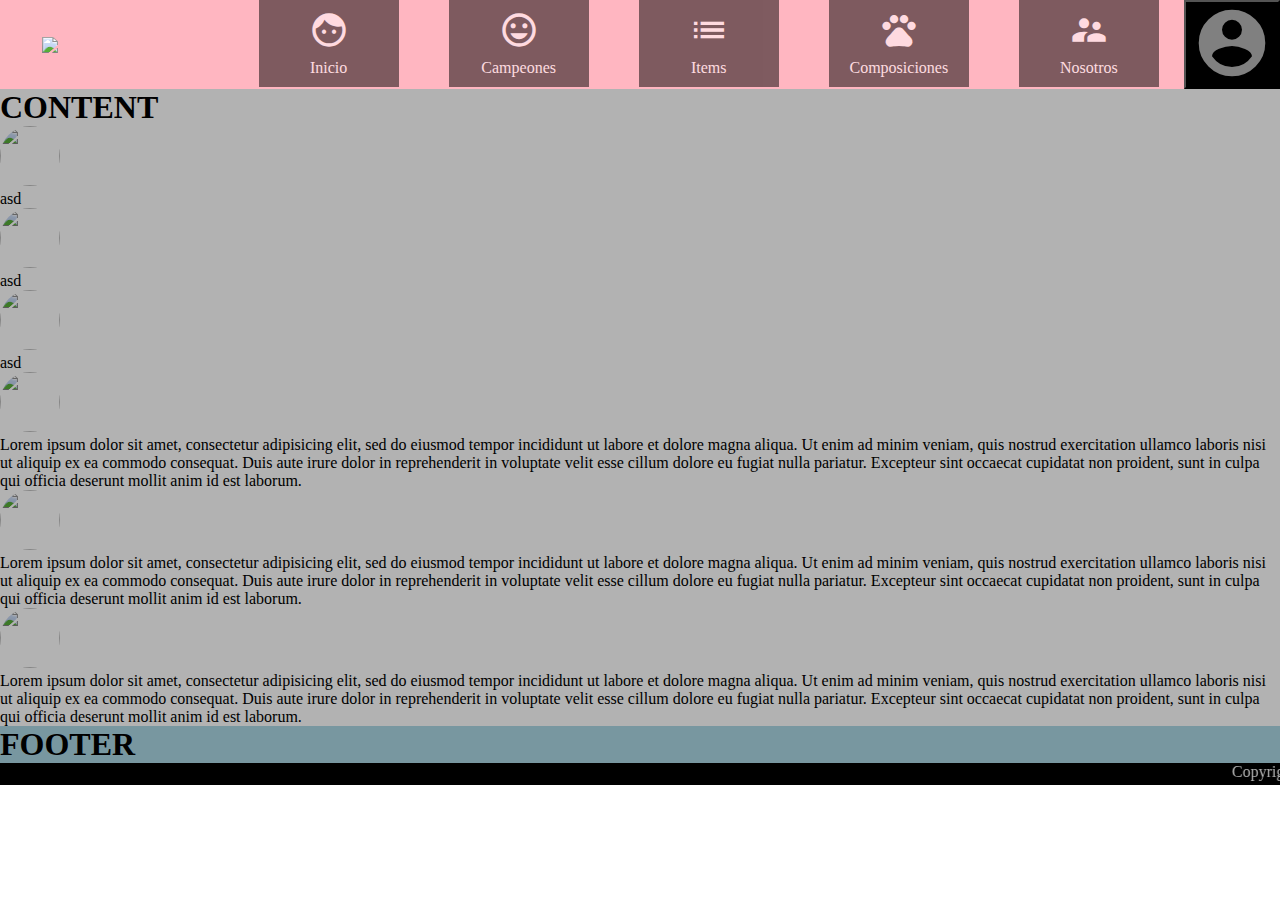
==== index.html @ fbeef22f "Primer commit" ====
<!DOCTYPE html>
<html lang="en">

<head>

  <!--  Meta  -->
  <meta charset="UTF-8" />
  <title>TFT</title>

  <link rel="stylesheet" href="styles/main.css">
  <link rel="stylesheet" href="styles/frame.css">
  <link rel="stylesheet" href="styles/menu.css">
  <link href="https://fonts.googleapis.com/icon?family=Material+Icons" rel="stylesheet">
  <link rel="stylesheet" type="text/css" href="engine1/style.css" />


</head>

<body>
  
  <div class="container">
    <div class="header column">

      <div class="row">

        <div class="title">
          <div class="column">
            <img src="https://ik.imagekit.io/jgjqr7tdm/logo-hero_RDSiNj0IW.png" class="img-responsive" />
          </div>
        </div>

        <div class="nav-menu">
          <nav class="menu">

            <a href="">
              <div class="nav-item">
                <div class="nav-item-icon" style="text-align:center;">
                  <i class="material-icons">face</i>
                </div>
                <div class="nav-item-text">
                  Inicio
                </div>
              </div>
            </a>

            <a href="">
              <div class="nav-item">
                <div class="nav-item-icon" style="text-align:center;">
                  <i class="material-icons">insert_emoticon</i>
                </div>
                <div class="nav-item-text">
                  Campeones
                </div>
              </div>
            </a>

            <a href="">
              <div class="nav-item">
                <div class="nav-item-icon" style="text-align:center;">
                  <i class="material-icons">list</i>
                </div>
                <div class="nav-item-text">
                  Items
                </div>
              </div>
            </a>

            <a href="">
              <div class="nav-item">
                <div class="nav-item-icon" style="text-align:center;">
                  <i class="material-icons">pets</i>
                </div>
                <div class="nav-item-text">
                  Composiciones
                </div>
              </div>
            </a>

            <a href="">
              <div class="nav-item">
                <div class="nav-item-icon" style="text-align:center;">
                  <i class="material-icons">supervisor_account</i>
                </div>
                <div class="nav-item-text">
                  Nosotros
                </div>
              </div>
            </a>
          </nav>
        </div>

        <div class="user">
          <button class="user-profile-btn">
            <i class="material-icons user-profile-icon">account_circle</i>
          </button>
        </div>

      </div>
    </div>

    <div class="content column">
      <h1>CONTENT</h1>
    <div>
	<div>
		<section class="bichis">
                 <img src="https://ik.imagekit.io/jgjqr7tdm/sGRJh8p7_400x400_07bIPOmUR.png"><p>asd</p>
                 <img src="https://ik.imagekit.io/jgjqr7tdm/image5d1294c555734_lCqkQjEVK.png"><p>asd</p>
                 <img src="https://ik.imagekit.io/jgjqr7tdm/Molediver_Skydance_Tier_3_WRVF0msCy.png"><p>asd</p>		
		</section>
	</div>
	<div class="alinear">
		<section class="news">
				<div>
				 <img src="Imagenes/tft2.jpg"><p>Lorem ipsum dolor sit amet, consectetur adipisicing elit, sed do eiusmod
				 tempor incididunt ut labore et dolore magna aliqua. Ut enim ad minim veniam,
				 quis nostrud exercitation ullamco laboris nisi ut aliquip ex ea commodo
				 consequat. Duis aute irure dolor in reprehenderit in voluptate velit esse
				 cillum dolore eu fugiat nulla pariatur. Excepteur sint occaecat cupidatat non
				 proident, sunt in culpa qui officia deserunt mollit anim id est laborum.</p>
				</div>
				 	<div><img src="Imagenes/tft2.jpg"><p>Lorem ipsum dolor sit amet, consectetur adipisicing elit, sed do eiusmod
				 tempor incididunt ut labore et dolore magna aliqua. Ut enim ad minim veniam,
				 quis nostrud exercitation ullamco laboris nisi ut aliquip ex ea commodo
				 consequat. Duis aute irure dolor in reprehenderit in voluptate velit esse
				 cillum dolore eu fugiat nulla pariatur. Excepteur sint occaecat cupidatat non
				 proident, sunt in culpa qui officia deserunt mollit anim id est laborum.</p>
				 	</div>	
				 		<div><img src="Imagenes/tft2.jpg"><p>Lorem ipsum dolor sit amet, consectetur adipisicing elit, sed do eiusmod
				 tempor incididunt ut labore et dolore magna aliqua. Ut enim ad minim veniam,
				 quis nostrud exercitation ullamco laboris nisi ut aliquip ex ea commodo
				 consequat. Duis aute irure dolor in reprehenderit in voluptate velit esse
				 cillum dolore eu fugiat nulla pariatur. Excepteur sint occaecat cupidatat non
				 proident, sunt in culpa qui officia deserunt mollit anim id est laborum.</p>		
						</div>	
    </div>
    <div class="footer column">
      <h1>FOOTER</h1>
      <div class="copyright">
        <marquee><span>Copyright Ayala Rodrigo & Mocchetto Giorgio (? 2019</span></marquee>
      </div>
    </div>

  </div>

</body>

</html>
---- styles/main.css ----
* {
    margin: 0;
}

.container {
    background-color: black;
}

.header {
    background-color: lightpink;
}

.content {
    /*background-image: url(https://ik.imagekit.io/jgjqr7tdm/fondo_tio_X4HXvgO9t.png);*/
    background-color: #fff;
    width: 100%;
    background-repeat: no-repeat;
    background-size: cover;
    background-color: fixed;
    opacity: 0.7;
    display: flex;
}

.footer {
    background-color: lightblue;
}

.copyright {
    color: white;
    background: black;
    text-align: center;
}

.img-responsive {
    width: 100%;
    height: auto;
}

section img {
    border-radius: 80px;
    width: 60px;
    height: 60px;
}

.bichis {}
---- styles/frame.css ----
.row{
  display:flex;
  flex-direction:row;
  width:100%;
  flex-wrap:no-wrap;
}
.column{
  display:flex;
  flex-direction:column;
 flex-basis:100%;
}
---- styles/menu.css ----
.title {
    flex-grow: 1;
    align-self: center;
    text-align: center;
}

.title img {
    width: 150px;
    display: block;
    margin-left: auto;
    margin-right: auto;
}

.user {
    align-self: center;
    text-align: center;
}

.nav-menu {
    flex-grow: 3;
}

.user-profile-btn {
    background-color: black;
}

.user-profile-icon {
    font-size: 80px !important;
    color: grey;
}

.menu {
    display: flex;
    justify-content: space-around;
    background-image: url(https://ik.imagekit.io/jgjqr7tdm/tftb_Wj3n25Nt_.jpg);
    background-size: cover;
}

.menu a {
    display: flex;
    flex-direction: row;
    background-color: black;
    opacity: 0.5;
    color: white;
    padding: 10px 20px 10px 20px;
    font-family: Rubik, Lato, lucida grande;
    text-decoration: none;
}

.nav-item {
    display: flex;
    flex-direction: column;
    justify-content: center;
    width: 100px;
}

.nav-item-icon {
    padding-bottom: 5px;
    text-align: center;
}

.nav-item-icon i {
    font-size: 40px !important;
}

.nav-item-text {
    text-align: center;
}
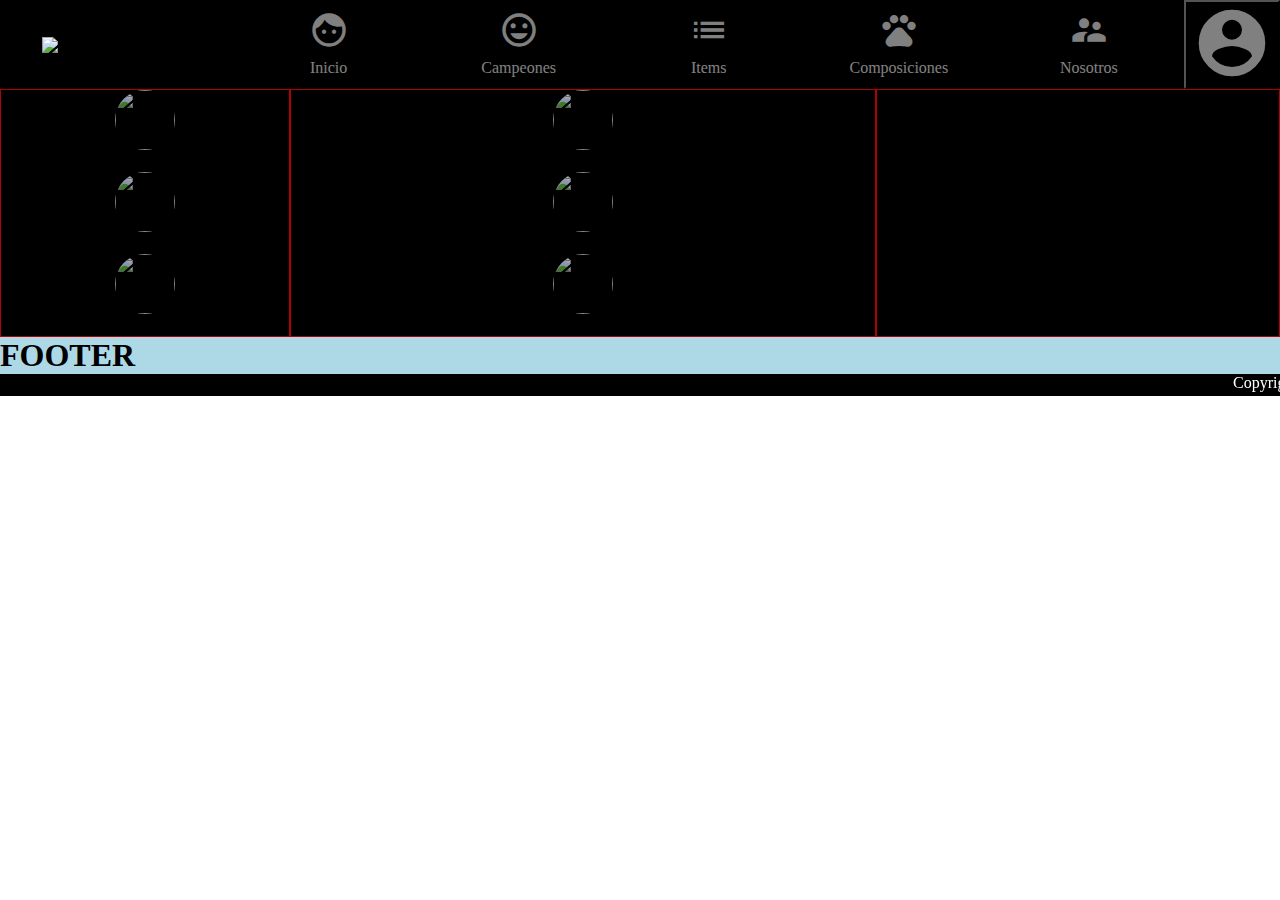
==== commit 4c28df6f: "Tercer commit" ====
--- a/index.html
+++ b/index.html
@@ -3,144 +3,140 @@
 
 <head>
 
-  <!--  Meta  -->
-  <meta charset="UTF-8" />
-  <title>TFT</title>
+    <!--  Meta  -->
+    <meta charset="UTF-8" />
+    <title>TFT</title>
 
-  <link rel="stylesheet" href="styles/main.css">
-  <link rel="stylesheet" href="styles/frame.css">
-  <link rel="stylesheet" href="styles/menu.css">
-  <link href="https://fonts.googleapis.com/icon?family=Material+Icons" rel="stylesheet">
-  <link rel="stylesheet" type="text/css" href="engine1/style.css" />
+    <link rel="stylesheet" href="styles/main.css">
+    <link rel="stylesheet" href="styles/frame.css">
+    <link rel="stylesheet" href="styles/menu.css">
+    <link href="https://fonts.googleapis.com/icon?family=Material+Icons" rel="stylesheet">
+    <link rel="stylesheet" type="text/css" href="engine1/style.css" />
 
 
 </head>
 
 <body>
-  
-  <div class="container">
-    <div class="header column">
 
-      <div class="row">
+    <div class="container">
+        <div class="header column">
 
-        <div class="title">
-          <div class="column">
-            <img src="https://ik.imagekit.io/jgjqr7tdm/logo-hero_RDSiNj0IW.png" class="img-responsive" />
-          </div>
+            <div class="row">
+
+                <div class="title">
+                    <div class="column">
+                        <img src="https://ik.imagekit.io/jgjqr7tdm/logo-hero_RDSiNj0IW.png" class="img-responsive" />
+                    </div>
+                </div>
+
+                <div class="nav-menu">
+                    <nav class="menu">
+
+                        <a href="">
+                            <div class="nav-item">
+                                <div class="nav-item-icon" style="text-align:center;">
+                                    <i class="material-icons">face</i>
+                                </div>
+                                <div class="nav-item-text">
+                                    Inicio
+                                </div>
+                            </div>
+                        </a>
+
+                        <a href="">
+                            <div class="nav-item">
+                                <div class="nav-item-icon" style="text-align:center;">
+                                    <i class="material-icons">insert_emoticon</i>
+                                </div>
+                                <div class="nav-item-text">
+                                    Campeones
+                                </div>
+                            </div>
+                        </a>
+
+                        <a href="">
+                            <div class="nav-item">
+                                <div class="nav-item-icon" style="text-align:center;">
+                                    <i class="material-icons">list</i>
+                                </div>
+                                <div class="nav-item-text">
+                                    Items
+                                </div>
+                            </div>
+                        </a>
+
+                        <a href="">
+                            <div class="nav-item">
+                                <div class="nav-item-icon" style="text-align:center;">
+                                    <i class="material-icons">pets</i>
+                                </div>
+                                <div class="nav-item-text">
+                                    Composiciones
+                                </div>
+                            </div>
+                        </a>
+
+                        <a href="">
+                            <div class="nav-item">
+                                <div class="nav-item-icon" style="text-align:center;">
+                                    <i class="material-icons">supervisor_account</i>
+                                </div>
+                                <div class="nav-item-text">
+                                    Nosotros
+                                </div>
+                            </div>
+                        </a>
+                    </nav>
+                </div>
+
+                <div class="user">
+                    <button class="user-profile-btn">
+            <i class="material-icons user-profile-icon">account_circle</i>
+          </button>
+                </div>
+
+            </div>
         </div>
 
-        <div class="nav-menu">
-          <nav class="menu">
+        <div class="content">
+            <div class="row">
+                <div class="bichis bordear">
+                    <section>
+                        <img src="https://ik.imagekit.io/jgjqr7tdm/sGRJh8p7_400x400_07bIPOmUR.png">
+                        <p>asd</p>
+                        <img src="https://ik.imagekit.io/jgjqr7tdm/image5d1294c555734_lCqkQjEVK.png">
+                        <p>asd</p>
+                        <img src="https://ik.imagekit.io/jgjqr7tdm/Molediver_Skydance_Tier_3_WRVF0msCy.png">
+                        <p>asd</p>
+                    </section>
+                </div>
+                <div class="noticias bordear">
+                    <section class="news">
+                        <div>
+                            <img src="Imagenes/tft2.jpg">
+                            <p>Lorem ipsum dolor sit amet, consectetur adipisicing elit</p>
+                        </div>
+                        <div><img src="Imagenes/tft2.jpg">
+                            <p>Lorem ipsum dolor sit amet, consectetur adipisicing elit</p>
+                        </div>
+                        <div><img src="Imagenes/tft2.jpg">
+                            <p>Lorem ipsum dolor sit amet, consectetur adipisicing elit</p>
+                        </div>
+                </div>
+                <div class="videos bordear">
+                    <h3>Videos proximamente</h3>
+                </div>
+            </div>
+        </div>
+        <div class="footer column">
 
-            <a href="">
-              <div class="nav-item">
-                <div class="nav-item-icon" style="text-align:center;">
-                  <i class="material-icons">face</i>
-                </div>
-                <div class="nav-item-text">
-                  Inicio
-                </div>
-              </div>
-            </a>
-
-            <a href="">
-              <div class="nav-item">
-                <div class="nav-item-icon" style="text-align:center;">
-                  <i class="material-icons">insert_emoticon</i>
-                </div>
-                <div class="nav-item-text">
-                  Campeones
-                </div>
-              </div>
-            </a>
-
-            <a href="">
-              <div class="nav-item">
-                <div class="nav-item-icon" style="text-align:center;">
-                  <i class="material-icons">list</i>
-                </div>
-                <div class="nav-item-text">
-                  Items
-                </div>
-              </div>
-            </a>
-
-            <a href="">
-              <div class="nav-item">
-                <div class="nav-item-icon" style="text-align:center;">
-                  <i class="material-icons">pets</i>
-                </div>
-                <div class="nav-item-text">
-                  Composiciones
-                </div>
-              </div>
-            </a>
-
-            <a href="">
-              <div class="nav-item">
-                <div class="nav-item-icon" style="text-align:center;">
-                  <i class="material-icons">supervisor_account</i>
-                </div>
-                <div class="nav-item-text">
-                  Nosotros
-                </div>
-              </div>
-            </a>
-          </nav>
+            <h1>FOOTER</h1>
+            <div class="copyright">
+                <marquee><span>Copyright Ayala Rodrigo & Mocchetto Giorgio (? 2019</span></marquee>
+            </div>
         </div>
 
-        <div class="user">
-          <button class="user-profile-btn">
-            <i class="material-icons user-profile-icon">account_circle</i>
-          </button>
-        </div>
-
-      </div>
     </div>
-
-    <div class="content column">
-      <h1>CONTENT</h1>
-    <div>
-	<div>
-		<section class="bichis">
-                 <img src="https://ik.imagekit.io/jgjqr7tdm/sGRJh8p7_400x400_07bIPOmUR.png"><p>asd</p>
-                 <img src="https://ik.imagekit.io/jgjqr7tdm/image5d1294c555734_lCqkQjEVK.png"><p>asd</p>
-                 <img src="https://ik.imagekit.io/jgjqr7tdm/Molediver_Skydance_Tier_3_WRVF0msCy.png"><p>asd</p>		
-		</section>
-	</div>
-	<div class="alinear">
-		<section class="news">
-				<div>
-				 <img src="Imagenes/tft2.jpg"><p>Lorem ipsum dolor sit amet, consectetur adipisicing elit, sed do eiusmod
-				 tempor incididunt ut labore et dolore magna aliqua. Ut enim ad minim veniam,
-				 quis nostrud exercitation ullamco laboris nisi ut aliquip ex ea commodo
-				 consequat. Duis aute irure dolor in reprehenderit in voluptate velit esse
-				 cillum dolore eu fugiat nulla pariatur. Excepteur sint occaecat cupidatat non
-				 proident, sunt in culpa qui officia deserunt mollit anim id est laborum.</p>
-				</div>
-				 	<div><img src="Imagenes/tft2.jpg"><p>Lorem ipsum dolor sit amet, consectetur adipisicing elit, sed do eiusmod
-				 tempor incididunt ut labore et dolore magna aliqua. Ut enim ad minim veniam,
-				 quis nostrud exercitation ullamco laboris nisi ut aliquip ex ea commodo
-				 consequat. Duis aute irure dolor in reprehenderit in voluptate velit esse
-				 cillum dolore eu fugiat nulla pariatur. Excepteur sint occaecat cupidatat non
-				 proident, sunt in culpa qui officia deserunt mollit anim id est laborum.</p>
-				 	</div>	
-				 		<div><img src="Imagenes/tft2.jpg"><p>Lorem ipsum dolor sit amet, consectetur adipisicing elit, sed do eiusmod
-				 tempor incididunt ut labore et dolore magna aliqua. Ut enim ad minim veniam,
-				 quis nostrud exercitation ullamco laboris nisi ut aliquip ex ea commodo
-				 consequat. Duis aute irure dolor in reprehenderit in voluptate velit esse
-				 cillum dolore eu fugiat nulla pariatur. Excepteur sint occaecat cupidatat non
-				 proident, sunt in culpa qui officia deserunt mollit anim id est laborum.</p>		
-						</div>	
-    </div>
-    <div class="footer column">
-      <h1>FOOTER</h1>
-      <div class="copyright">
-        <marquee><span>Copyright Ayala Rodrigo & Mocchetto Giorgio (? 2019</span></marquee>
-      </div>
-    </div>
-
-  </div>
 
 </body>
 
--- a/styles/main.css
+++ b/styles/main.css
@@ -1,5 +1,6 @@
 * {
     margin: 0;
+    border-box: box-sizing;
 }
 
 .container {
@@ -7,18 +8,16 @@
 }
 
 .header {
-    background-color: lightpink;
+    #background-color: red;
 }
 
 .content {
-    /*background-image: url(https://ik.imagekit.io/jgjqr7tdm/fondo_tio_X4HXvgO9t.png);*/
-    background-color: #fff;
+    background-image: url(https://ik.imagekit.io/jgjqr7tdm/fondo_tio_X4HXvgO9t.png);
     width: 100%;
     background-repeat: no-repeat;
     background-size: cover;
     background-color: fixed;
     opacity: 0.7;
-    display: flex;
 }
 
 .footer {
@@ -42,4 +41,21 @@
     height: 60px;
 }
 
-.bichis {}+.bichis {
+    text-align: center;
+    flex-grow: 4;
+}
+
+.noticias {
+    text-align: center;
+    flex-grow: 4;
+    flex-direction: column;
+}
+
+.videos {
+    flex-grow: 4;
+}
+
+.bordear {
+    border: 1px solid red;
+}--- a/styles/frame.css
+++ b/styles/frame.css
@@ -1,11 +1,12 @@
-.row{
-  display:flex;
-  flex-direction:row;
-  width:100%;
-  flex-wrap:no-wrap;
+.row {
+    display: flex;
+    flex-direction: row;
+    width: 100%;
+    flex-wrap: nowrap;
 }
-.column{
-  display:flex;
-  flex-direction:column;
- flex-basis:100%;
-}
+
+.column {
+    display: flex;
+    flex-direction: column;
+    flex-basis: 100%;
+}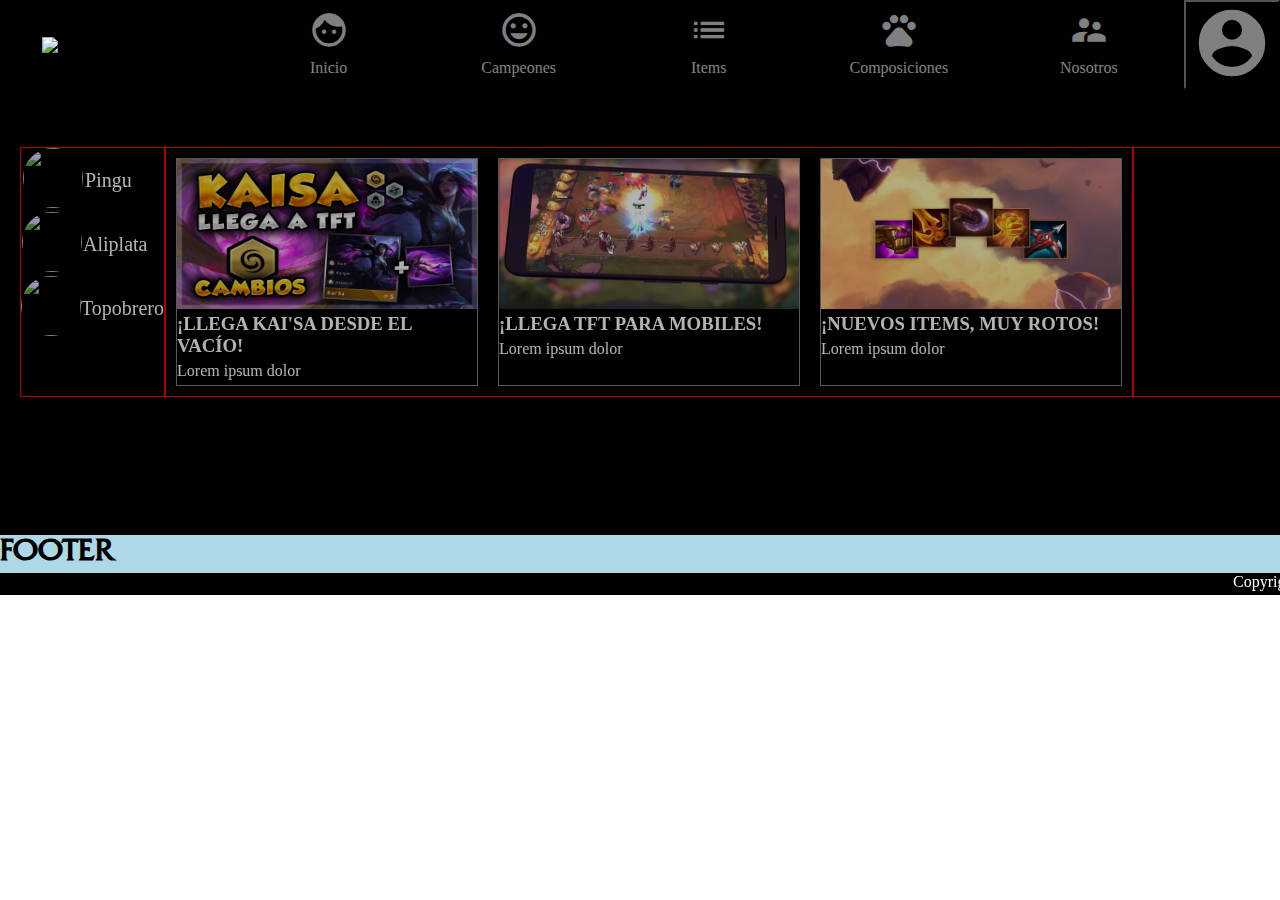
==== commit 6ad7597d: "Actualizacion" ====
--- a/index.html
+++ b/index.html
@@ -32,7 +32,7 @@
                 <div class="nav-menu">
                     <nav class="menu">
 
-                        <a href="">
+                        <a href="index.html">
                             <div class="nav-item">
                                 <div class="nav-item-icon" style="text-align:center;">
                                     <i class="material-icons">face</i>
@@ -43,7 +43,7 @@
                             </div>
                         </a>
 
-                        <a href="">
+                        <a href="campeones.html">
                             <div class="nav-item">
                                 <div class="nav-item-icon" style="text-align:center;">
                                     <i class="material-icons">insert_emoticon</i>
@@ -54,7 +54,7 @@
                             </div>
                         </a>
 
-                        <a href="">
+                        <a href="items.html">
                             <div class="nav-item">
                                 <div class="nav-item-icon" style="text-align:center;">
                                     <i class="material-icons">list</i>
@@ -65,7 +65,7 @@
                             </div>
                         </a>
 
-                        <a href="">
+                        <a href="composiciones.html">
                             <div class="nav-item">
                                 <div class="nav-item-icon" style="text-align:center;">
                                     <i class="material-icons">pets</i>
@@ -76,7 +76,7 @@
                             </div>
                         </a>
 
-                        <a href="">
+                        <a href="nosotros.html">
                             <div class="nav-item">
                                 <div class="nav-item-icon" style="text-align:center;">
                                     <i class="material-icons">supervisor_account</i>
@@ -91,48 +91,93 @@
 
                 <div class="user">
                     <button class="user-profile-btn">
-            <i class="material-icons user-profile-icon">account_circle</i>
-          </button>
+                        <i class="material-icons user-profile-icon">account_circle</i>
+                    </button>
                 </div>
 
             </div>
         </div>
 
         <div class="content">
-            <div class="row">
+            <h1 style="text-align: center;">BIENVENIDO A LA GUÍA DE TEAM FIGHT TACTICS INVOCADOR</h1>
+
+            <div class="row seccion">
+
+                <!-- BICHIS -->
                 <div class="bichis bordear">
-                    <section>
-                        <img src="https://ik.imagekit.io/jgjqr7tdm/sGRJh8p7_400x400_07bIPOmUR.png">
-                        <p>asd</p>
-                        <img src="https://ik.imagekit.io/jgjqr7tdm/image5d1294c555734_lCqkQjEVK.png">
-                        <p>asd</p>
-                        <img src="https://ik.imagekit.io/jgjqr7tdm/Molediver_Skydance_Tier_3_WRVF0msCy.png">
-                        <p>asd</p>
-                    </section>
+
+                    <div class="bichi-card">
+                        <div class="bichi-card-img">
+                            <img src="https://ik.imagekit.io/jgjqr7tdm/sGRJh8p7_400x400_07bIPOmUR.png">
+                        </div>
+                        <div class="bichi-card-title">
+                            <p>Pingu</p>
+                        </div>
+                    </div>
+
+                    <div class="bichi-card">
+                        <div class="bichi-card-img">
+                            <img src="https://ik.imagekit.io/jgjqr7tdm/image5d1294c555734_lCqkQjEVK.png">
+                        </div>
+                        <div class="bichi-card-title">
+                            <p>Aliplata</p>
+                        </div>
+                    </div>
+
+                    <div class="bichi-card">
+                        <div class="bichi-card-img">
+                            <img src="https://ik.imagekit.io/jgjqr7tdm/Molediver_Skydance_Tier_3_WRVF0msCy.png">
+                        </div>
+                        <div class="bichi-card-title">
+                            <p>Topobrero</p>
+                        </div>
+                    </div>
+
                 </div>
+
+                <!-- NOTICIAS -->
                 <div class="noticias bordear">
-                    <section class="news">
-                        <div>
-                            <img src="Imagenes/tft2.jpg">
-                            <p>Lorem ipsum dolor sit amet, consectetur adipisicing elit</p>
-                        </div>
-                        <div><img src="Imagenes/tft2.jpg">
-                            <p>Lorem ipsum dolor sit amet, consectetur adipisicing elit</p>
-                        </div>
-                        <div><img src="Imagenes/tft2.jpg">
-                            <p>Lorem ipsum dolor sit amet, consectetur adipisicing elit</p>
-                        </div>
+                    <div class="noticia-card">
+                        <img src="imagenes/noticia2.jpg">
+                        <h3 class="noticia-titulo">¡LLEGA KAI'SA DESDE EL VACÍO!</h3>
+                        <p class="noticia-descripcion">Lorem ipsum dolor </p>
+                    </div>
+                    <div class="noticia-card">
+                        <img src="imagenes/noticia1.jpg">
+                        <h3 class="noticia-titulo">¡LLEGA TFT PARA MOBILES!</h3>
+                        <p class="noticia-descripcion">Lorem ipsum dolor </p>
+                    </div>
+                    <div class="noticia-card">
+                        <img src="imagenes/noticia3.jpg">
+                        <h3 class="noticia-titulo">¡NUEVOS ITEMS, MUY ROTOS!</h3>
+                        <p class="noticia-descripcion">Lorem ipsum dolor </p>
+                    </div>
                 </div>
+
+                <!-- VIDEOS -->
                 <div class="videos bordear">
-                    <h3>Videos proximamente</h3>
+
+                    <iframe width="200" height="100" src="https://www.youtube.com/embed/b1__VLn82EE" frameborder="0" allow="accelerometer; autoplay; encrypted-media; gyroscope; picture-in-picture" allowfullscreen>
+                        </iframe>
+
                 </div>
+
+            </div>
+
+            <div class="row seccion">
+                <h1>Bienvenidos a la Guía de Team Fight Tactics</h1>
+            </div>
+
+            <div class="row seccion">
+
             </div>
         </div>
+
         <div class="footer column">
 
             <h1>FOOTER</h1>
             <div class="copyright">
-                <marquee><span>Copyright Ayala Rodrigo & Mocchetto Giorgio (? 2019</span></marquee>
+                <marquee><span>Copyright Ayala Rodrigo(? 2019</span></marquee>
             </div>
         </div>
 
--- a/styles/main.css
+++ b/styles/main.css
@@ -1,6 +1,11 @@
 * {
     margin: 0;
-    border-box: box-sizing;
+    box-sizing: border-box;
+}
+
+@font-face {
+    src: url(fuentes/fuentelol.otf);
+    font-family: Friz Quadrata Std;
 }
 
 .container {
@@ -12,12 +17,17 @@
 }
 
 .content {
-    background-image: url(https://ik.imagekit.io/jgjqr7tdm/fondo_tio_X4HXvgO9t.png);
+    background-image: url(https://ik.imagekit.io/jgjqr7tdm/fondo_bxtJtQ7oO.jpg);
     width: 100%;
     background-repeat: no-repeat;
     background-size: cover;
-    background-color: fixed;
     opacity: 0.7;
+    display: flex;
+    flex-direction: column;
+}
+
+.seccion {
+    padding: 20px;
 }
 
 .footer {
@@ -35,27 +45,80 @@
     height: auto;
 }
 
-section img {
+.bichis {
+    text-align: center;
+    flex-grow: 2;
+}
+
+.videos {
+    flex-grow: 3;
+}
+
+.bordear {
+    border: 1px solid red;
+}
+
+.noticias {
+    flex-direction: row;
+    display: flex;
+    justify-content: space-between;
+    flex-wrap: nowrap;
+}
+
+.noticia-titulo {
+    color: white;
+    max-width: 300px;
+}
+
+.noticia-descripcion {
+    color: white;
+    max-width: 300px;
+    margin: 5px auto;
+}
+
+.noticia-card {
+    border: 1px solid grey;
+    margin: 10px;
+}
+
+
+/* BICHIS */
+
+.bichi-card {
+    display: flex;
+    flex-direction: row;
+    align-items: center;
+}
+
+.bichi-card-img {
+    flex-grow: 0.5;
+}
+
+.bichi-card-title {
+    flex-grow: 4;
+    color: white;
+    font-size: 20px;
+    text-align: left;
+}
+
+.bichi-card-img img {
     border-radius: 80px;
     width: 60px;
     height: 60px;
 }
 
-.bichis {
-    text-align: center;
-    flex-grow: 4;
+
+/*NOTICIAS*/
+
+div img {
+    width: 300px;
+    height: 150px;
 }
 
-.noticias {
-    text-align: center;
-    flex-grow: 4;
-    flex-direction: column;
+h1 {
+    font-family: Friz Quadrata Std;
 }
 
-.videos {
-    flex-grow: 4;
-}
-
-.bordear {
-    border: 1px solid red;
+a {
+    font-family: Friz Quadrata Std;
 }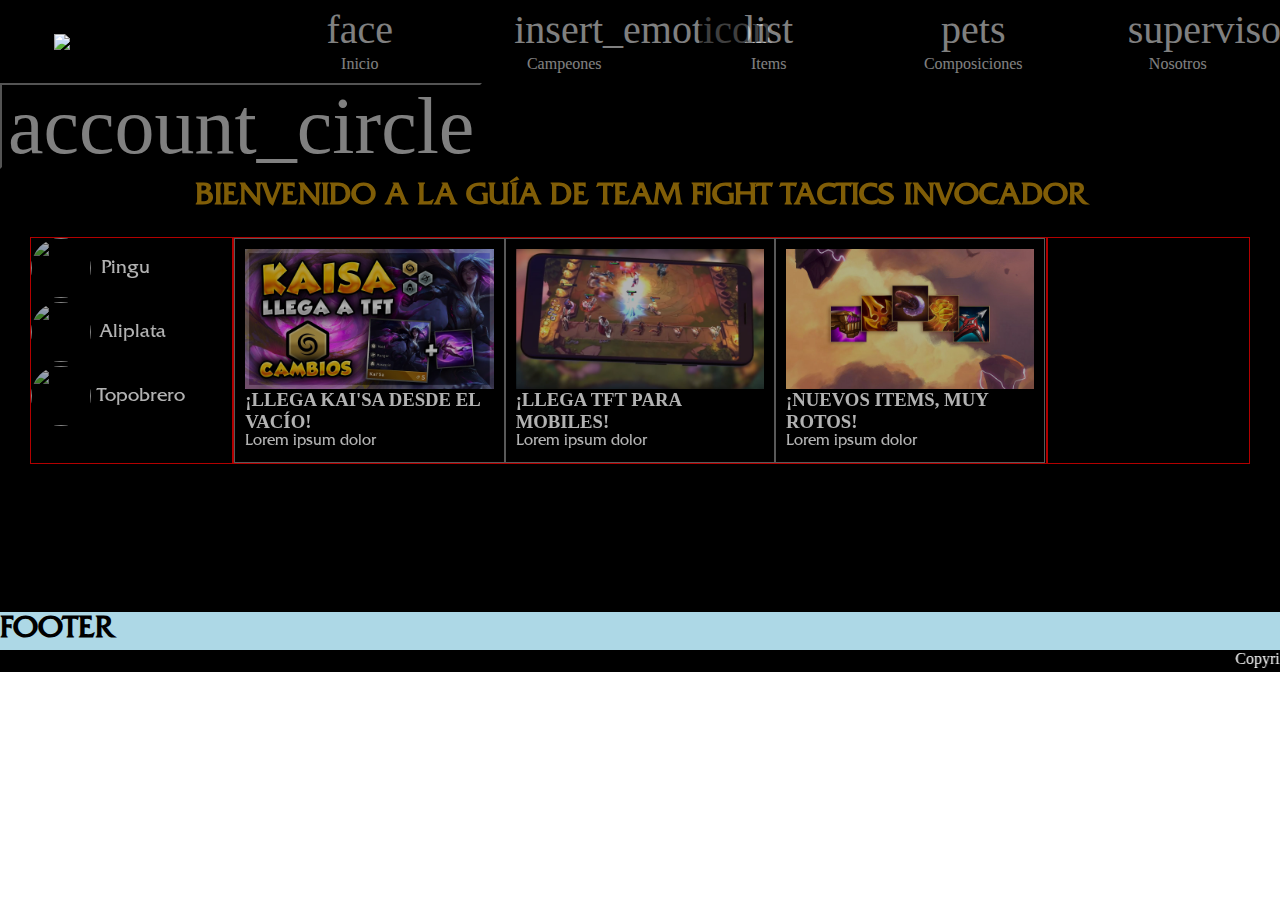
==== commit c949366b: "Add Framework and icon font" ====
--- a/index.html
+++ b/index.html
@@ -4,185 +4,231 @@
 <head>
 
     <!--  Meta  -->
-    <meta charset="UTF-8" />
+    <meta charset="UTF-8"/>
     <title>TFT</title>
 
+
+    <!--  FLEX FRAMEWORK  -->
+    <link rel="stylesheet" href="styles/flex-framework.css">
+
+    <!--  MAIN  -->
     <link rel="stylesheet" href="styles/main.css">
-    <link rel="stylesheet" href="styles/frame.css">
+
+    <!--  MENU  -->
     <link rel="stylesheet" href="styles/menu.css">
-    <link href="https://fonts.googleapis.com/icon?family=Material+Icons" rel="stylesheet">
-    <link rel="stylesheet" type="text/css" href="engine1/style.css" />
+
+    <!--  COMPONENTS  -->
+    <link rel="stylesheet" href="styles/components/bichis.css">
+    <link rel="stylesheet" href="styles/components/noticias.css">
+
+
+
+    <!--  MD ICONS  -->
+    <link rel="stylesheet" href="styles/md-icons.css">
+    <link rel="stylesheet" type="text/css" href="engine1/style.css"/>
 
 
 </head>
 
 <body>
 
-    <div class="container">
-        <div class="header column">
-
-            <div class="row">
-
-                <div class="title">
-                    <div class="column">
-                        <img src="https://ik.imagekit.io/jgjqr7tdm/logo-hero_RDSiNj0IW.png" class="img-responsive" />
-                    </div>
-                </div>
-
-                <div class="nav-menu">
-                    <nav class="menu">
-
-                        <a href="index.html">
-                            <div class="nav-item">
-                                <div class="nav-item-icon" style="text-align:center;">
-                                    <i class="material-icons">face</i>
-                                </div>
-                                <div class="nav-item-text">
-                                    Inicio
-                                </div>
-                            </div>
-                        </a>
-
-                        <a href="campeones.html">
-                            <div class="nav-item">
-                                <div class="nav-item-icon" style="text-align:center;">
-                                    <i class="material-icons">insert_emoticon</i>
-                                </div>
-                                <div class="nav-item-text">
-                                    Campeones
-                                </div>
-                            </div>
-                        </a>
-
-                        <a href="items.html">
-                            <div class="nav-item">
-                                <div class="nav-item-icon" style="text-align:center;">
-                                    <i class="material-icons">list</i>
-                                </div>
-                                <div class="nav-item-text">
-                                    Items
-                                </div>
-                            </div>
-                        </a>
-
-                        <a href="composiciones.html">
-                            <div class="nav-item">
-                                <div class="nav-item-icon" style="text-align:center;">
-                                    <i class="material-icons">pets</i>
-                                </div>
-                                <div class="nav-item-text">
-                                    Composiciones
-                                </div>
-                            </div>
-                        </a>
-
-                        <a href="nosotros.html">
-                            <div class="nav-item">
-                                <div class="nav-item-icon" style="text-align:center;">
-                                    <i class="material-icons">supervisor_account</i>
-                                </div>
-                                <div class="nav-item-text">
-                                    Nosotros
-                                </div>
-                            </div>
-                        </a>
-                    </nav>
-                </div>
-
-                <div class="user">
-                    <button class="user-profile-btn">
-                        <i class="material-icons user-profile-icon">account_circle</i>
-                    </button>
-                </div>
-
-            </div>
-        </div>
-
-        <div class="content">
-            <h1 style="text-align: center;">BIENVENIDO A LA GUÍA DE TEAM FIGHT TACTICS INVOCADOR</h1>
-
-            <div class="row seccion">
-
-                <!-- BICHIS -->
-                <div class="bichis bordear">
-
-                    <div class="bichi-card">
-                        <div class="bichi-card-img">
-                            <img src="https://ik.imagekit.io/jgjqr7tdm/sGRJh8p7_400x400_07bIPOmUR.png">
-                        </div>
-                        <div class="bichi-card-title">
-                            <p>Pingu</p>
-                        </div>
-                    </div>
-
-                    <div class="bichi-card">
-                        <div class="bichi-card-img">
-                            <img src="https://ik.imagekit.io/jgjqr7tdm/image5d1294c555734_lCqkQjEVK.png">
-                        </div>
-                        <div class="bichi-card-title">
-                            <p>Aliplata</p>
-                        </div>
-                    </div>
-
-                    <div class="bichi-card">
-                        <div class="bichi-card-img">
-                            <img src="https://ik.imagekit.io/jgjqr7tdm/Molediver_Skydance_Tier_3_WRVF0msCy.png">
-                        </div>
-                        <div class="bichi-card-title">
-                            <p>Topobrero</p>
-                        </div>
-                    </div>
-
-                </div>
-
-                <!-- NOTICIAS -->
-                <div class="noticias bordear">
-                    <div class="noticia-card">
-                        <img src="imagenes/noticia2.jpg">
-                        <h3 class="noticia-titulo">¡LLEGA KAI'SA DESDE EL VACÍO!</h3>
-                        <p class="noticia-descripcion">Lorem ipsum dolor </p>
-                    </div>
-                    <div class="noticia-card">
-                        <img src="imagenes/noticia1.jpg">
-                        <h3 class="noticia-titulo">¡LLEGA TFT PARA MOBILES!</h3>
-                        <p class="noticia-descripcion">Lorem ipsum dolor </p>
-                    </div>
-                    <div class="noticia-card">
-                        <img src="imagenes/noticia3.jpg">
-                        <h3 class="noticia-titulo">¡NUEVOS ITEMS, MUY ROTOS!</h3>
-                        <p class="noticia-descripcion">Lorem ipsum dolor </p>
-                    </div>
-                </div>
-
-                <!-- VIDEOS -->
-                <div class="videos bordear">
-
-                    <iframe width="200" height="100" src="https://www.youtube.com/embed/b1__VLn82EE" frameborder="0" allow="accelerometer; autoplay; encrypted-media; gyroscope; picture-in-picture" allowfullscreen>
-                        </iframe>
-
-                </div>
-
-            </div>
-
-            <div class="row seccion">
-                <h1>Bienvenidos a la Guía de Team Fight Tactics</h1>
-            </div>
-
-            <div class="row seccion">
-
-            </div>
-        </div>
-
-        <div class="footer column">
-
-            <h1>FOOTER</h1>
-            <div class="copyright">
-                <marquee><span>Copyright Ayala Rodrigo(? 2019</span></marquee>
-            </div>
-        </div>
-
+<div class="container">
+    <div class="header column">
+
+        <div class="row">
+
+            <div class="title">
+                <div class="column">
+                    <img src="https://ik.imagekit.io/jgjqr7tdm/logo-hero_RDSiNj0IW.png" class="img-responsive"/>
+                </div>
+            </div>
+
+            <div class="nav-menu">
+                <nav class="menu">
+
+                    <a href="index.html">
+                        <div class="nav-item">
+                            <div class="nav-item-icon" style="text-align:center;">
+                                <i class="material-icons">face</i>
+                            </div>
+                            <div class="nav-item-text">
+                                Inicio
+                            </div>
+                        </div>
+                    </a>
+
+                    <a href="campeones.html">
+                        <div class="nav-item">
+                            <div class="nav-item-icon" style="text-align:center;">
+                                <i class="material-icons">insert_emoticon</i>
+                            </div>
+                            <div class="nav-item-text">
+                                Campeones
+                            </div>
+                        </div>
+                    </a>
+
+                    <a href="items.html">
+                        <div class="nav-item">
+                            <div class="nav-item-icon" style="text-align:center;">
+                                <i class="material-icons">list</i>
+                            </div>
+                            <div class="nav-item-text">
+                                Items
+                            </div>
+                        </div>
+                    </a>
+
+                    <a href="composiciones.html">
+                        <div class="nav-item">
+                            <div class="nav-item-icon" style="text-align:center;">
+                                <i class="material-icons">pets</i>
+                            </div>
+                            <div class="nav-item-text">
+                                Composiciones
+                            </div>
+                        </div>
+                    </a>
+
+                    <a href="nosotros.html">
+                        <div class="nav-item">
+                            <div class="nav-item-icon" style="text-align:center;">
+                                <i class="material-icons">supervisor_account</i>
+                            </div>
+                            <div class="nav-item-text">
+                                Nosotros
+                            </div>
+                        </div>
+                    </a>
+                </nav>
+            </div>
+
+            <div class="user">
+                <button class="user-profile-btn">
+                    <i class="material-icons user-profile-icon">account_circle</i>
+                </button>
+            </div>
+
+        </div>
     </div>
 
+    <div class="content">
+        <h1 class="main-title">BIENVENIDO A LA GUÍA DE TEAM FIGHT TACTICS INVOCADOR</h1>
+
+        <div class="row seccion">
+
+            <!-- BICHIS -->
+            <div class="column col-md-2 col-xs-12  bordear">
+
+                <div class="bichi-card">
+                    <div class="bichi-card-img">
+                        <img src="https://ik.imagekit.io/jgjqr7tdm/sGRJh8p7_400x400_07bIPOmUR.png">
+                    </div>
+                    <div class="bichi-card-title">
+                        <p>Pingu</p>
+                    </div>
+                </div>
+
+                <div class="bichi-card">
+                    <div class="bichi-card-img">
+                        <img src="https://ik.imagekit.io/jgjqr7tdm/image5d1294c555734_lCqkQjEVK.png">
+                    </div>
+                    <div class="bichi-card-title">
+                        <p>Aliplata</p>
+                    </div>
+                </div>
+
+                <div class="bichi-card">
+                    <div class="bichi-card-img">
+                        <img src="https://ik.imagekit.io/jgjqr7tdm/Molediver_Skydance_Tier_3_WRVF0msCy.png">
+                    </div>
+                    <div class="bichi-card-title">
+                        <p>Topobrero</p>
+                    </div>
+                </div>
+
+            </div>
+
+            <!-- NOTICIAS -->
+            <div class="column col-md-8 col-xs-12  bordear">
+
+                <div class="row">
+
+                    <div class="column col-12 col-md-4 noticia-card">
+                        <div class="column">
+                            <img src="imagenes/noticia2.jpg" class="img-responsive">
+                        </div>
+                        <div class="column">
+                            <h3 class="noticia-titulo">¡LLEGA KAI'SA DESDE EL VACÍO!</h3>
+                        </div>
+
+                        <div class="column">
+                            <p class="noticia-descripcion">Lorem ipsum dolor </p>
+                        </div>
+                    </div>
+
+                    <div class="column col-12 col-md-4 noticia-card">
+                        <div class="column">
+                            <img src="imagenes/noticia1.jpg" class="img-responsive">
+                        </div>
+                        <div class="column">
+                            <h3 class="noticia-titulo">¡LLEGA TFT PARA MOBILES!</h3>
+                        </div>
+
+                        <div class="column">
+                            <p class="noticia-descripcion">Lorem ipsum dolor </p>
+                        </div>
+                    </div>
+
+                    <div class="column col-12 col-md-4 noticia-card">
+                        <div class="column">
+                            <img src="imagenes/noticia3.jpg" class="img-responsive">
+                        </div>
+                        <div class="column">
+                            <h3 class="noticia-titulo">¡NUEVOS ITEMS, MUY ROTOS!</h3>
+                        </div>
+
+                        <div class="column">
+                            <p class="noticia-descripcion">Lorem ipsum dolor </p>
+                        </div>
+                    </div>
+
+
+                </div>
+
+            </div>
+
+            <!-- VIDEOS -->
+            <div class="column col-md-2 col-xs-12  bordear">
+                <div class="column pa-1">
+                    <iframe width="200" height="100" src="https://www.youtube.com/embed/b1__VLn82EE" frameborder="0"
+                            allow="accelerometer; autoplay; encrypted-media; gyroscope; picture-in-picture"
+                            allowfullscreen>
+                    </iframe>
+                </div>
+            </div>
+
+        </div>
+
+        <div class="row seccion">
+            <h1>Bienvenidos a la Guía de Team Fight Tactics</h1>
+        </div>
+
+        <div class="row seccion">
+
+        </div>
+    </div>
+
+    <div class="footer column">
+
+        <h1>FOOTER</h1>
+        <div class="copyright">
+            <marquee><span>Copyright Ayala Rodrigo(? 2019</span></marquee>
+        </div>
+    </div>
+
+</div>
+
 </body>
 
 </html>--- a/styles/flex-framework.css
+++ b/styles/flex-framework.css
@@ -0,0 +1,617 @@
+/*IMAGE*/
+.img-responsive {
+    width: 100%;
+    height: auto;
+}
+
+/*PADDING*/
+.pa-1{
+    padding: 6px;
+}
+
+.pa-2{
+    padding: 12px;
+}
+
+.pa-3{
+    padding: 18px;
+}
+
+/*MARGIN*/
+.ma-1{
+    margin: 6px;
+}
+
+.ma-2{
+    margin: 12px;
+}
+
+.ma-3{
+    margin: 18px;
+}
+
+/*ROW*/
+
+.row {
+    display: flex;
+    flex-direction: row;
+    flex-wrap: wrap;
+    flex: 1 1 auto;
+    -webkit-box-flex: 1;
+    width: 100%;
+}
+
+.row .nowrap{
+    flex-wrap: nowrap;
+}
+
+/*COLUMN*/
+
+.column {
+    display: flex;
+    flex-direction: column;
+    flex-basis: 100%;
+}
+
+/*DEFAUL*/
+.col-1 {
+    -webkit-box-flex: 0;
+    -ms-flex: 0 0 8.33%;
+    flex-grow:0;
+    flex-shrink: 0;
+    flex-basis: 8.33%;
+    max-width: 8.33%;
+}
+
+.col-2 {
+    -webkit-box-flex: 0;
+    -ms-flex: 0 0 16.66%;
+    flex-grow:0;
+    flex-shrink: 0;
+    flex-basis: 16.66%;
+    max-width: 16.66%;
+}
+
+.col-3 {
+    -webkit-box-flex: 0;
+    -ms-flex: 0 0 25%;
+    flex-grow:0;
+    flex-shrink: 0;
+    flex-basis: 25%;
+    max-width: 25%;
+}
+
+.col-4 {
+    -webkit-box-flex: 0;
+    -ms-flex: 0 0 33.33%;
+    flex-grow:0;
+    flex-shrink: 0;
+    flex-basis: 33.33%;
+    max-width: 33.33%;
+}
+
+.col-5 {
+    -webkit-box-flex: 0;
+    -ms-flex: 0 0 41.66%;
+    flex-grow:0;
+    flex-shrink: 0;
+    flex-basis: 41.66%;
+    max-width: 41.66%;
+}
+
+.col-6 {
+    -webkit-box-flex: 0;
+    -ms-flex: 0 0 50%;
+    flex-grow:0;
+    flex-shrink: 0;
+    flex-basis: 50%;
+    max-width: 50%;
+}
+
+.col-7 {
+    -webkit-box-flex: 0;
+    -ms-flex: 0 0 58.33%;
+    flex-grow:0;
+    flex-shrink: 0;
+    flex-basis: 58.33%;
+    max-width: 58.33%;
+}
+
+.col-8 {
+    -webkit-box-flex: 0;
+    -ms-flex: 0 0 66.66%;
+    flex-grow:0;
+    flex-shrink: 0;
+    flex-basis: 66.66%;
+    max-width: 66.66%;
+}
+
+.col-9 {
+    -webkit-box-flex: 0;
+    -ms-flex: 0 0 75%;
+    flex-grow:0;
+    flex-shrink: 0;
+    flex-basis: 75%;
+    max-width: 75%;
+}
+
+.col-10 {
+    -webkit-box-flex: 0;
+    -ms-flex: 0 0 83.33%;
+    flex-grow:0;
+    flex-shrink: 0;
+    flex-basis: 83.33%;
+    max-width: 83.33%;
+}
+
+.col-11 {
+    -webkit-box-flex: 0;
+    -ms-flex: 0 0 91.66%;
+    flex-grow:0;
+    flex-shrink: 0;
+    flex-basis: 91.66%;
+    max-width: 91.66%;
+}
+
+.col-12 {
+    -webkit-box-flex: 0;
+    -ms-flex: 0 0 100%;
+    flex-grow:0;
+    flex-shrink: 0;
+    flex-basis: 100%;
+    max-width: 100%;
+}
+
+
+
+/*SM*/
+@media  only screen and (min-width: 600px) {
+
+
+    .col-sm-1 {
+        -webkit-box-flex: 0;
+        -ms-flex: 0 0 8.33%;
+        flex-grow:0;
+        flex-shrink: 0;
+        flex-basis: 8.33%;
+        max-width: 8.33%;
+    }
+
+    .col-sm-2 {
+        -webkit-box-flex: 0;
+        -ms-flex: 0 0 16.66%;
+        flex-grow:0;
+        flex-shrink: 0;
+        flex-basis: 16.66%;
+        max-width: 16.66%;
+    }
+
+    .col-sm-3 {
+        -webkit-box-flex: 0;
+        -ms-flex: 0 0 25%;
+        flex-grow:0;
+        flex-shrink: 0;
+        flex-basis: 25%;
+        max-width: 25%;
+    }
+
+    .col-sm-4 {
+        -webkit-box-flex: 0;
+        -ms-flex: 0 0 33.33%;
+        flex-grow:0;
+        flex-shrink: 0;
+        flex-basis: 33.33%;
+        max-width: 33.33%;
+    }
+
+    .col-sm-5 {
+        -webkit-box-flex: 0;
+        -ms-flex: 0 0 41.66%;
+        flex-grow:0;
+        flex-shrink: 0;
+        flex-basis: 41.66%;
+        max-width: 41.66%;
+    }
+
+    .col-sm-6 {
+        -webkit-box-flex: 0;
+        -ms-flex: 0 0 50%;
+        flex-grow:0;
+        flex-shrink: 0;
+        flex-basis: 50%;
+        max-width: 50%;
+    }
+
+    .col-sm-7 {
+        -webkit-box-flex: 0;
+        -ms-flex: 0 0 58.33%;
+        flex-grow:0;
+        flex-shrink: 0;
+        flex-basis: 58.33%;
+        max-width: 58.33%;
+    }
+
+    .col-sm-8 {
+        -webkit-box-flex: 0;
+        -ms-flex: 0 0 66.66%;
+        flex-grow:0;
+        flex-shrink: 0;
+        flex-basis: 66.66%;
+        max-width: 66.66%;
+    }
+
+    .col-sm-9 {
+        -webkit-box-flex: 0;
+        -ms-flex: 0 0 75%;
+        flex-grow:0;
+        flex-shrink: 0;
+        flex-basis: 75%;
+        max-width: 75%;
+    }
+
+    .col-sm-10 {
+        -webkit-box-flex: 0;
+        -ms-flex: 0 0 83.33%;
+        flex-grow:0;
+        flex-shrink: 0;
+        flex-basis: 83.33%;
+        max-width: 83.33%;
+    }
+
+    .col-sm-11 {
+        -webkit-box-flex: 0;
+        -ms-flex: 0 0 91.66%;
+        flex-grow:0;
+        flex-shrink: 0;
+        flex-basis: 91.66%;
+        max-width: 91.66%;
+    }
+
+    .col-sm-12 {
+        -webkit-box-flex: 0;
+        -ms-flex: 0 0 100%;
+        flex-grow:0;
+        flex-shrink: 0;
+        flex-basis: 100%;
+        max-width: 100%;
+    }
+}
+
+/*MD*/
+@media only screen and (min-width: 960px)  {
+
+
+    .col-md-1 {
+        -webkit-box-flex: 0;
+        -ms-flex: 0 0 8.33%;
+        flex-grow:0;
+        flex-shrink: 0;
+        flex-basis: 8.33%;
+        max-width: 8.33%;
+    }
+
+    .col-md-2 {
+        -webkit-box-flex: 0;
+        -ms-flex: 0 0 16.66%;
+        flex-grow:0;
+        flex-shrink: 0;
+        flex-basis: 16.66%;
+        max-width: 16.66%;
+    }
+
+    .col-md-3 {
+        -webkit-box-flex: 0;
+        -ms-flex: 0 0 25%;
+        flex-grow:0;
+        flex-shrink: 0;
+        flex-basis: 25%;
+        max-width: 25%;
+    }
+
+    .col-md-4 {
+        -webkit-box-flex: 0;
+        -ms-flex: 0 0 33.33%;
+        flex-grow:0;
+        flex-shrink: 0;
+        flex-basis: 33.33%;
+        max-width: 33.33%;
+    }
+
+    .col-md-5 {
+        -webkit-box-flex: 0;
+        -ms-flex: 0 0 41.66%;
+        flex-grow:0;
+        flex-shrink: 0;
+        flex-basis: 41.66%;
+        max-width: 41.66%;
+    }
+
+    .col-md-6 {
+        -webkit-box-flex: 0;
+        -ms-flex: 0 0 50%;
+        flex-grow:0;
+        flex-shrink: 0;
+        flex-basis: 50%;
+        max-width: 50%;
+    }
+
+    .col-md-7 {
+        -webkit-box-flex: 0;
+        -ms-flex: 0 0 58.33%;
+        flex-grow:0;
+        flex-shrink: 0;
+        flex-basis: 58.33%;
+        max-width: 58.33%;
+    }
+
+    .col-md-8 {
+        -webkit-box-flex: 0;
+        -ms-flex: 0 0 66.66%;
+        flex-grow:0;
+        flex-shrink: 0;
+        flex-basis: 66.66%;
+        max-width: 66.66%;
+    }
+
+    .col-md-9 {
+        -webkit-box-flex: 0;
+        -ms-flex: 0 0 75%;
+        flex-grow:0;
+        flex-shrink: 0;
+        flex-basis: 75%;
+        max-width: 75%;
+    }
+
+    .col-md-10 {
+        -webkit-box-flex: 0;
+        -ms-flex: 0 0 83.33%;
+        flex-grow:0;
+        flex-shrink: 0;
+        flex-basis: 83.33%;
+        max-width: 83.33%;
+    }
+
+    .col-md-11 {
+        -webkit-box-flex: 0;
+        -ms-flex: 0 0 91.66%;
+        flex-grow:0;
+        flex-shrink: 0;
+        flex-basis: 91.66%;
+        max-width: 91.66%;
+    }
+
+    .col-md-12 {
+        -webkit-box-flex: 0;
+        -ms-flex: 0 0 100%;
+        flex-grow:0;
+        flex-shrink: 0;
+        flex-basis: 100%;
+        max-width: 100%;
+    }
+}
+
+/*LG*/
+@media only screen and (min-width: 1264px) {
+
+
+    .col-lg-1 {
+        -webkit-box-flex: 0;
+        -ms-flex: 0 0 8.33%;
+        flex-grow:0;
+        flex-shrink: 0;
+        flex-basis: 8.33%;
+        max-width: 8.33%;
+    }
+
+    .col-lg-2 {
+        -webkit-box-flex: 0;
+        -ms-flex: 0 0 16.66%;
+        flex-grow:0;
+        flex-shrink: 0;
+        flex-basis: 16.66%;
+        max-width: 16.66%;
+    }
+
+    .col-lg-3 {
+        -webkit-box-flex: 0;
+        -ms-flex: 0 0 25%;
+        flex-grow:0;
+        flex-shrink: 0;
+        flex-basis: 25%;
+        max-width: 25%;
+    }
+
+    .col-lg-4 {
+        -webkit-box-flex: 0;
+        -ms-flex: 0 0 33.33%;
+        flex-grow:0;
+        flex-shrink: 0;
+        flex-basis: 33.33%;
+        max-width: 33.33%;
+    }
+
+    .col-lg-5 {
+        -webkit-box-flex: 0;
+        -ms-flex: 0 0 41.66%;
+        flex-grow:0;
+        flex-shrink: 0;
+        flex-basis: 41.66%;
+        max-width: 41.66%;
+    }
+
+    .col-lg-6 {
+        -webkit-box-flex: 0;
+        -ms-flex: 0 0 50%;
+        flex-grow:0;
+        flex-shrink: 0;
+        flex-basis: 50%;
+        max-width: 50%;
+    }
+
+    .col-lg-7 {
+        -webkit-box-flex: 0;
+        -ms-flex: 0 0 58.33%;
+        flex-grow:0;
+        flex-shrink: 0;
+        flex-basis: 58.33%;
+        max-width: 58.33%;
+    }
+
+    .col-lg-8 {
+        -webkit-box-flex: 0;
+        -ms-flex: 0 0 66.66%;
+        flex-grow:0;
+        flex-shrink: 0;
+        flex-basis: 66.66%;
+        max-width: 66.66%;
+    }
+
+    .col-lg-9 {
+        -webkit-box-flex: 0;
+        -ms-flex: 0 0 75%;
+        flex-grow:0;
+        flex-shrink: 0;
+        flex-basis: 75%;
+        max-width: 75%;
+    }
+
+    .col-lg-10 {
+        -webkit-box-flex: 0;
+        -ms-flex: 0 0 83.33%;
+        flex-grow:0;
+        flex-shrink: 0;
+        flex-basis: 83.33%;
+        max-width: 83.33%;
+    }
+
+    .col-lg-11 {
+        -webkit-box-flex: 0;
+        -ms-flex: 0 0 91.66%;
+        flex-grow:0;
+        flex-shrink: 0;
+        flex-basis: 91.66%;
+        max-width: 91.66%;
+    }
+
+    .col-lg-12 {
+        -webkit-box-flex: 0;
+        -ms-flex: 0 0 100%;
+        flex-grow:0;
+        flex-shrink: 0;
+        flex-basis: 100%;
+        max-width: 100%;
+    }
+}
+
+/*XS*/
+@media  only screen and (max-width: 600px) {
+
+
+    .col-xs-1 {
+        -webkit-box-flex: 0;
+        -ms-flex: 0 0 8.33%;
+        flex-grow:0;
+        flex-shrink: 0;
+        flex-basis: 8.33%;
+        max-width: 8.33%;
+    }
+
+    .col-xs-2 {
+        -webkit-box-flex: 0;
+        -ms-flex: 0 0 16.66%;
+        flex-grow:0;
+        flex-shrink: 0;
+        flex-basis: 16.66%;
+        max-width: 16.66%;
+    }
+
+    .col-xs-3 {
+        -webkit-box-flex: 0;
+        -ms-flex: 0 0 25%;
+        flex-grow:0;
+        flex-shrink: 0;
+        flex-basis: 25%;
+        max-width: 25%;
+    }
+
+    .col-xs-4 {
+        -webkit-box-flex: 0;
+        -ms-flex: 0 0 33.33%;
+        flex-grow:0;
+        flex-shrink: 0;
+        flex-basis: 33.33%;
+        max-width: 33.33%;
+    }
+
+    .col-xs-5 {
+        -webkit-box-flex: 0;
+        -ms-flex: 0 0 41.66%;
+        flex-grow:0;
+        flex-shrink: 0;
+        flex-basis: 41.66%;
+        max-width: 41.66%;
+    }
+
+    .col-xs-6 {
+        -webkit-box-flex: 0;
+        -ms-flex: 0 0 50%;
+        flex-grow:0;
+        flex-shrink: 0;
+        flex-basis: 50%;
+        max-width: 50%;
+    }
+
+    .col-xs-7 {
+        -webkit-box-flex: 0;
+        -ms-flex: 0 0 58.33%;
+        flex-grow:0;
+        flex-shrink: 0;
+        flex-basis: 58.33%;
+        max-width: 58.33%;
+    }
+
+    .col-xs-8 {
+        -webkit-box-flex: 0;
+        -ms-flex: 0 0 66.66%;
+        flex-grow:0;
+        flex-shrink: 0;
+        flex-basis: 66.66%;
+        max-width: 66.66%;
+    }
+
+    .col-xs-9 {
+        -webkit-box-flex: 0;
+        -ms-flex: 0 0 75%;
+        flex-grow:0;
+        flex-shrink: 0;
+        flex-basis: 75%;
+        max-width: 75%;
+    }
+
+    .col-xs-10 {
+        -webkit-box-flex: 0;
+        -ms-flex: 0 0 83.33%;
+        flex-grow:0;
+        flex-shrink: 0;
+        flex-basis: 83.33%;
+        max-width: 83.33%;
+    }
+
+    .col-xs-11 {
+        -webkit-box-flex: 0;
+        -ms-flex: 0 0 91.66%;
+        flex-grow:0;
+        flex-shrink: 0;
+        flex-basis: 91.66%;
+        max-width: 91.66%;
+    }
+
+    .col-xs-12 {
+        -webkit-box-flex: 0;
+        -ms-flex: 0 0 100%;
+        flex-grow:0;
+        flex-shrink: 0;
+        flex-basis: 100%;
+        max-width: 100%;
+    }
+}--- a/styles/main.css
+++ b/styles/main.css
@@ -17,13 +17,20 @@
 }
 
 .content {
-    background-image: url(https://ik.imagekit.io/jgjqr7tdm/fondo_bxtJtQ7oO.jpg);
+    /*background-image: url(https://ik.imagekit.io/jgjqr7tdm/fondo_bxtJtQ7oO.jpg);*/
     width: 100%;
     background-repeat: no-repeat;
     background-size: cover;
     opacity: 0.7;
     display: flex;
     flex-direction: column;
+    background-attachment: fixed;
+    border: 10px solid black;
+}
+
+.main-title{
+    text-align: center;
+    color: darkgoldenrod;
 }
 
 .seccion {
@@ -40,15 +47,7 @@
     text-align: center;
 }
 
-.img-responsive {
-    width: 100%;
-    height: auto;
-}
 
-.bichis {
-    text-align: center;
-    flex-grow: 2;
-}
 
 .videos {
     flex-grow: 3;
@@ -58,62 +57,8 @@
     border: 1px solid red;
 }
 
-.noticias {
-    flex-direction: row;
-    display: flex;
-    justify-content: space-between;
-    flex-wrap: nowrap;
-}
-
-.noticia-titulo {
-    color: white;
-    max-width: 300px;
-}
-
-.noticia-descripcion {
-    color: white;
-    max-width: 300px;
-    margin: 5px auto;
-}
-
-.noticia-card {
-    border: 1px solid grey;
-    margin: 10px;
-}
 
 
-/* BICHIS */
-
-.bichi-card {
-    display: flex;
-    flex-direction: row;
-    align-items: center;
-}
-
-.bichi-card-img {
-    flex-grow: 0.5;
-}
-
-.bichi-card-title {
-    flex-grow: 4;
-    color: white;
-    font-size: 20px;
-    text-align: left;
-}
-
-.bichi-card-img img {
-    border-radius: 80px;
-    width: 60px;
-    height: 60px;
-}
-
-
-/*NOTICIAS*/
-
-div img {
-    width: 300px;
-    height: 150px;
-}
 
 h1 {
     font-family: Friz Quadrata Std;
@@ -121,4 +66,9 @@
 
 a {
     font-family: Friz Quadrata Std;
+}
+
+p {
+    font-family: Friz Quadrata Std;
+    color: rgb(255, 255, 255);
 }--- a/styles/components/bichis.css
+++ b/styles/components/bichis.css
@@ -0,0 +1,24 @@
+/* BICHIS */
+
+.bichi-card {
+    display: flex;
+    flex-direction: row;
+    align-items: center;
+}
+
+.bichi-card-img {
+    flex-grow: 0.5;
+}
+
+.bichi-card-title {
+    flex-grow: 4;
+    color: white;
+    font-size: 20px;
+    text-align: left;
+}
+
+.bichi-card-img img {
+    border-radius: 80px;
+    width: 60px;
+    height: 60px;
+}--- a/styles/components/noticias.css
+++ b/styles/components/noticias.css
@@ -0,0 +1,16 @@
+/*NOTICIAS*/
+.noticia-card {
+    border: 1px solid grey;
+    padding: 10px;
+}
+
+
+.noticia-titulo {
+    color: white;
+}
+
+.noticia-descripcion {
+    color: white;
+    max-width: 300px;
+}
+
--- a/styles/md-icons.css
+++ b/styles/md-icons.css
@@ -0,0 +1,37 @@
+@font-face {
+    font-family: 'Material Icons';
+    font-style: normal;
+    font-weight: 400;
+    src: url(/styles/mdiconfont/MaterialIcons-Regular.eot); /* For IE6-8 */
+    src: local('Material Icons'),
+    local('MaterialIcons-Regular'),
+    url(/muestraFinal/styles/mdiconfont/MaterialIcons-Regular.woff2) format('woff2'),
+    url(/muestraFinal/styles/mdiconfont/MaterialIcons-Regular.woff) format('woff'),
+    url(/muestraFinal/styles/mdiconfont/MaterialIcons-Regular.ttf) format('truetype');
+}
+
+
+.material-icons {
+    font-family: 'Material Icons';
+    font-weight: normal;
+    font-style: normal;
+    font-size: 24px;  /* Preferred icon size */
+    display: inline-block;
+    line-height: 1;
+    text-transform: none;
+    letter-spacing: normal;
+    word-wrap: normal;
+    white-space: nowrap;
+    direction: ltr;
+
+    /* Support for all WebKit browsers. */
+    -webkit-font-smoothing: antialiased;
+    /* Support for Safari and Chrome. */
+    text-rendering: optimizeLegibility;
+
+    /* Support for Firefox. */
+    -moz-osx-font-smoothing: grayscale;
+
+    /* Support for IE. */
+    font-feature-settings: 'liga';
+}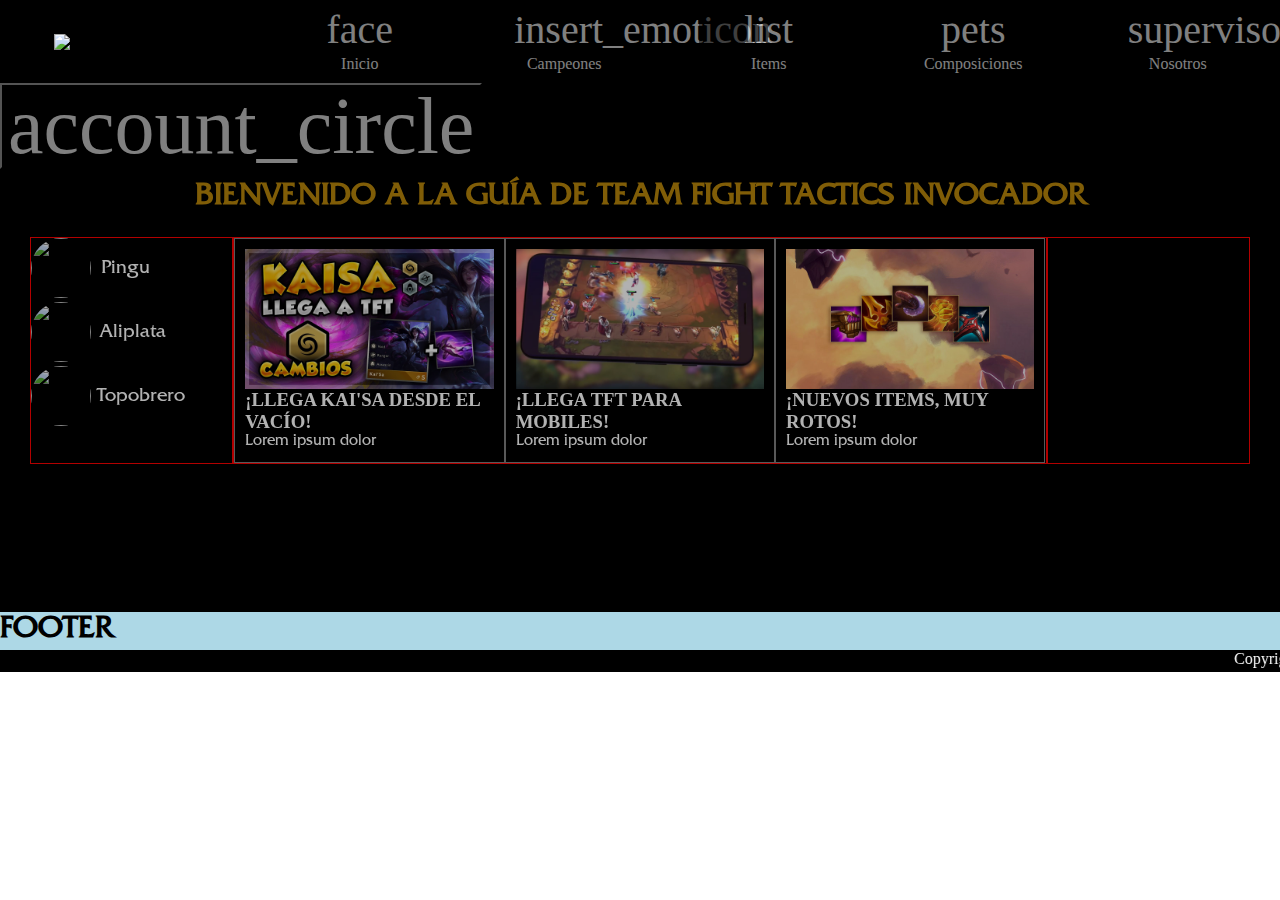
==== commit 89e1baa5: "Ajustando campeones" ====
--- a/index.html
+++ b/index.html
@@ -117,8 +117,8 @@
 
         <div class="row seccion">
 
-            <!-- BICHIS -->
-            <div class="column col-md-2 col-xs-12  bordear">
+            <!-- SECCION BICHIS -->
+            <div class="column  col-xs-12 col-sm-4 col-md-2   bordear">
 
                 <div class="bichi-card">
                     <div class="bichi-card-img">
@@ -149,12 +149,13 @@
 
             </div>
 
-            <!-- NOTICIAS -->
-            <div class="column col-md-8 col-xs-12  bordear">
+            <!-- SECCION NOTICIAS -->
+            <div class="column  col-xs-12 col-sm-8 col-md-8   bordear">
 
                 <div class="row">
 
-                    <div class="column col-12 col-md-4 noticia-card">
+                    <!-- NOTICIA 1 -->
+                    <div class="column col-xs-12 col-sm-6 col-md-4 noticia-card">
                         <div class="column">
                             <img src="imagenes/noticia2.jpg" class="img-responsive">
                         </div>
@@ -167,7 +168,8 @@
                         </div>
                     </div>
 
-                    <div class="column col-12 col-md-4 noticia-card">
+                    <!-- NOTICIA 2 -->
+                    <div class="column col-xs-12 col-sm-6 col-md-4 noticia-card">
                         <div class="column">
                             <img src="imagenes/noticia1.jpg" class="img-responsive">
                         </div>
@@ -180,7 +182,8 @@
                         </div>
                     </div>
 
-                    <div class="column col-12 col-md-4 noticia-card">
+                    <!-- NOTICIA 3 -->
+                    <div class="column col-xs-12 col-sm-6 col-md-4 noticia-card">
                         <div class="column">
                             <img src="imagenes/noticia3.jpg" class="img-responsive">
                         </div>
@@ -199,9 +202,9 @@
             </div>
 
             <!-- VIDEOS -->
-            <div class="column col-md-2 col-xs-12  bordear">
+            <div class="column  col-xs-12 col-sm-12 col-md-2   bordear">
                 <div class="column pa-1">
-                    <iframe width="200" height="100" src="https://www.youtube.com/embed/b1__VLn82EE" frameborder="0"
+                    <iframe width="100%" src="https://www.youtube.com/embed/b1__VLn82EE" frameborder="0"
                             allow="accelerometer; autoplay; encrypted-media; gyroscope; picture-in-picture"
                             allowfullscreen>
                     </iframe>
--- a/styles/flex-framework.css
+++ b/styles/flex-framework.css
@@ -53,7 +53,7 @@
     flex-basis: 100%;
 }
 
-/*DEFAUL*/
+/*DEFAULT*/
 .col-1 {
     -webkit-box-flex: 0;
     -ms-flex: 0 0 8.33%;
--- a/styles/md-icons.css
+++ b/styles/md-icons.css
@@ -2,7 +2,7 @@
     font-family: 'Material Icons';
     font-style: normal;
     font-weight: 400;
-    src: url(/styles/mdiconfont/MaterialIcons-Regular.eot); /* For IE6-8 */
+    src: url((/muestraFinal/styles/mdiconfont/MaterialIcons-Regular.eot); /* For IE6-8 */
     src: local('Material Icons'),
     local('MaterialIcons-Regular'),
     url(/muestraFinal/styles/mdiconfont/MaterialIcons-Regular.woff2) format('woff2'),
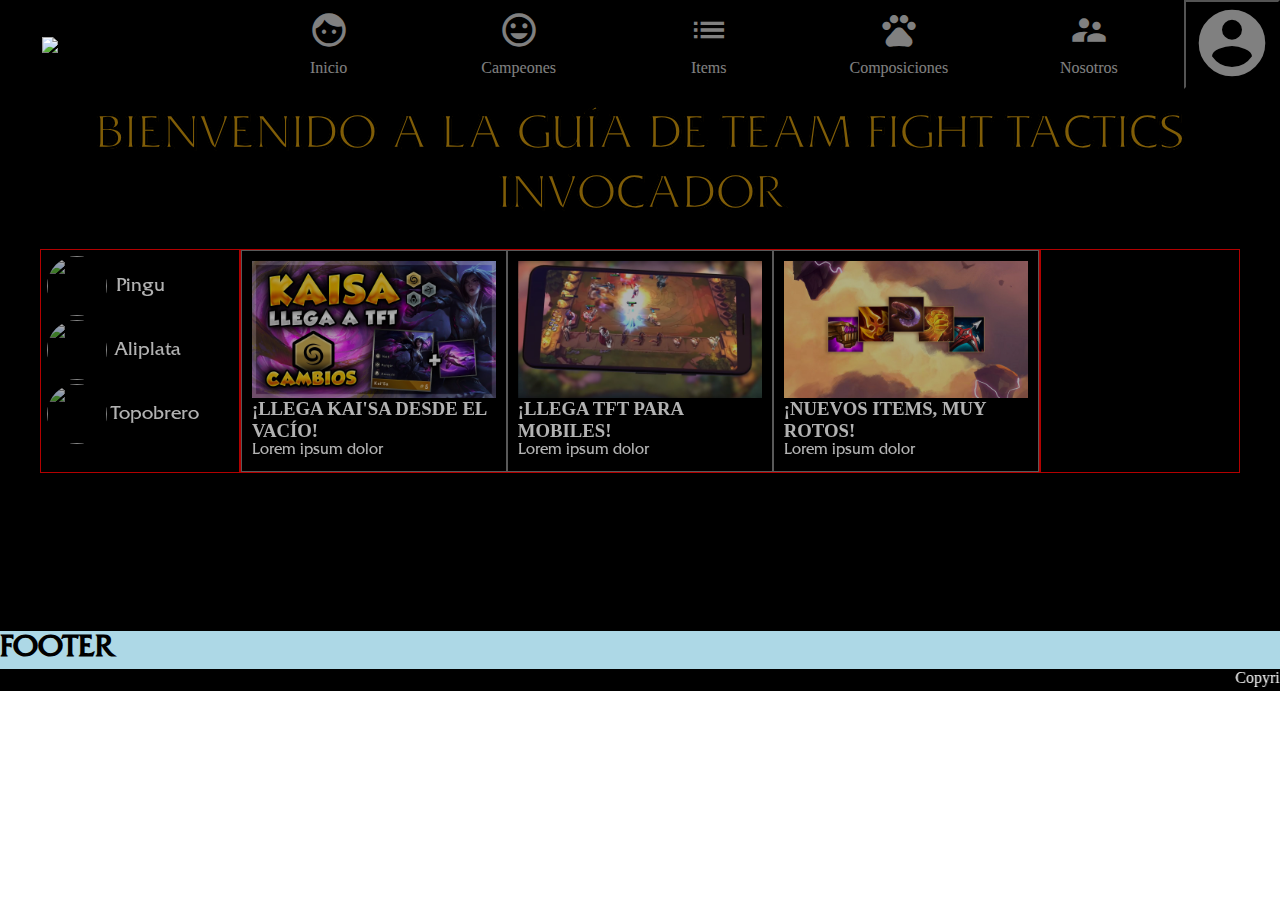
==== commit ec6e69b1: "Actualizacion campeones" ====
--- a/index.html
+++ b/index.html
@@ -4,7 +4,7 @@
 <head>
 
     <!--  Meta  -->
-    <meta charset="UTF-8"/>
+    <meta charset="UTF-8" />
     <title>TFT</title>
 
 
@@ -25,213 +25,211 @@
 
     <!--  MD ICONS  -->
     <link rel="stylesheet" href="styles/md-icons.css">
-    <link rel="stylesheet" type="text/css" href="engine1/style.css"/>
+    <link rel="stylesheet" type="text/css" href="engine1/style.css" />
 
 
 </head>
 
 <body>
 
-<div class="container">
-    <div class="header column">
-
-        <div class="row">
-
-            <div class="title">
-                <div class="column">
-                    <img src="https://ik.imagekit.io/jgjqr7tdm/logo-hero_RDSiNj0IW.png" class="img-responsive"/>
-                </div>
-            </div>
-
-            <div class="nav-menu">
-                <nav class="menu">
-
-                    <a href="index.html">
-                        <div class="nav-item">
-                            <div class="nav-item-icon" style="text-align:center;">
-                                <i class="material-icons">face</i>
-                            </div>
-                            <div class="nav-item-text">
-                                Inicio
-                            </div>
-                        </div>
-                    </a>
-
-                    <a href="campeones.html">
-                        <div class="nav-item">
-                            <div class="nav-item-icon" style="text-align:center;">
-                                <i class="material-icons">insert_emoticon</i>
-                            </div>
-                            <div class="nav-item-text">
-                                Campeones
-                            </div>
-                        </div>
-                    </a>
-
-                    <a href="items.html">
-                        <div class="nav-item">
-                            <div class="nav-item-icon" style="text-align:center;">
-                                <i class="material-icons">list</i>
-                            </div>
-                            <div class="nav-item-text">
-                                Items
-                            </div>
-                        </div>
-                    </a>
-
-                    <a href="composiciones.html">
-                        <div class="nav-item">
-                            <div class="nav-item-icon" style="text-align:center;">
-                                <i class="material-icons">pets</i>
-                            </div>
-                            <div class="nav-item-text">
-                                Composiciones
-                            </div>
-                        </div>
-                    </a>
-
-                    <a href="nosotros.html">
-                        <div class="nav-item">
-                            <div class="nav-item-icon" style="text-align:center;">
-                                <i class="material-icons">supervisor_account</i>
-                            </div>
-                            <div class="nav-item-text">
-                                Nosotros
-                            </div>
-                        </div>
-                    </a>
-                </nav>
-            </div>
-
-            <div class="user">
-                <button class="user-profile-btn">
+    <div class="container">
+        <div class="header column">
+
+            <div class="row">
+
+                <div class="title">
+                    <div class="column">
+                        <img src="https://ik.imagekit.io/jgjqr7tdm/logo-hero_RDSiNj0IW.png" class="img-responsive" />
+                    </div>
+                </div>
+
+                <div class="nav-menu">
+                    <nav class="menu">
+
+                        <a href="index.html">
+                            <div class="nav-item">
+                                <div class="nav-item-icon" style="text-align:center;">
+                                    <i class="material-icons">face</i>
+                                </div>
+                                <div class="nav-item-text">
+                                    Inicio
+                                </div>
+                            </div>
+                        </a>
+
+                        <a href="campeones.html">
+                            <div class="nav-item">
+                                <div class="nav-item-icon" style="text-align:center;">
+                                    <i class="material-icons">insert_emoticon</i>
+                                </div>
+                                <div class="nav-item-text">
+                                    Campeones
+                                </div>
+                            </div>
+                        </a>
+
+                        <a href="items.html">
+                            <div class="nav-item">
+                                <div class="nav-item-icon" style="text-align:center;">
+                                    <i class="material-icons">list</i>
+                                </div>
+                                <div class="nav-item-text">
+                                    Items
+                                </div>
+                            </div>
+                        </a>
+
+                        <a href="composiciones.html">
+                            <div class="nav-item">
+                                <div class="nav-item-icon" style="text-align:center;">
+                                    <i class="material-icons">pets</i>
+                                </div>
+                                <div class="nav-item-text">
+                                    Composiciones
+                                </div>
+                            </div>
+                        </a>
+
+                        <a href="nosotros.html">
+                            <div class="nav-item">
+                                <div class="nav-item-icon" style="text-align:center;">
+                                    <i class="material-icons">supervisor_account</i>
+                                </div>
+                                <div class="nav-item-text">
+                                    Nosotros
+                                </div>
+                            </div>
+                        </a>
+                    </nav>
+                </div>
+
+                <div class="user">
+                    <button class="user-profile-btn">
                     <i class="material-icons user-profile-icon">account_circle</i>
                 </button>
-            </div>
-
+                </div>
+
+            </div>
         </div>
+
+        <div class="content">
+            <h1 class="main-title">BIENVENIDO A LA GUÍA DE TEAM FIGHT TACTICS INVOCADOR</h1>
+
+            <div class="row seccion">
+
+                <!-- SECCION BICHIS -->
+                <div class="column  col-xs-12 col-sm-4 col-md-2  pa-1 bordear">
+
+                    <div class="bichi-card">
+                        <div class="bichi-card-img">
+                            <img src="https://ik.imagekit.io/jgjqr7tdm/sGRJh8p7_400x400_07bIPOmUR.png">
+                        </div>
+                        <div class="bichi-card-title">
+                            <p>Pingu</p>
+                        </div>
+                    </div>
+
+                    <div class="bichi-card">
+                        <div class="bichi-card-img">
+                            <img src="https://ik.imagekit.io/jgjqr7tdm/image5d1294c555734_lCqkQjEVK.png">
+                        </div>
+                        <div class="bichi-card-title">
+                            <p>Aliplata</p>
+                        </div>
+                    </div>
+
+                    <div class="bichi-card">
+                        <div class="bichi-card-img">
+                            <img src="https://ik.imagekit.io/jgjqr7tdm/Molediver_Skydance_Tier_3_WRVF0msCy.png">
+                        </div>
+                        <div class="bichi-card-title">
+                            <p>Topobrero</p>
+                        </div>
+                    </div>
+
+                </div>
+
+                <!-- SECCION NOTICIAS -->
+                <div class="column  col-xs-12 col-sm-8 col-md-8   bordear">
+
+                    <div class="row">
+
+                        <!-- NOTICIA 1 -->
+                        <div class="column col-xs-12 col-sm-6 col-md-4 noticia-card">
+                            <div class="column">
+                                <img src="imagenes/noticia2.jpg" class="img-responsive">
+                            </div>
+                            <div class="column">
+                                <h3 class="noticia-titulo">¡LLEGA KAI'SA DESDE EL VACÍO!</h3>
+                            </div>
+
+                            <div class="column">
+                                <p class="noticia-descripcion">Lorem ipsum dolor </p>
+                            </div>
+                        </div>
+
+                        <!-- NOTICIA 2 -->
+                        <div class="column col-xs-12 col-sm-6 col-md-4 noticia-card">
+                            <div class="column">
+                                <img src="imagenes/noticia1.jpg" class="img-responsive">
+                            </div>
+                            <div class="column">
+                                <h3 class="noticia-titulo">¡LLEGA TFT PARA MOBILES!</h3>
+                            </div>
+
+                            <div class="column">
+                                <p class="noticia-descripcion">Lorem ipsum dolor </p>
+                            </div>
+                        </div>
+
+                        <!-- NOTICIA 3 -->
+                        <div class="column col-xs-12 col-sm-6 col-md-4 noticia-card">
+                            <div class="column">
+                                <img src="imagenes/noticia3.jpg" class="img-responsive">
+                            </div>
+                            <div class="column">
+                                <h3 class="noticia-titulo">¡NUEVOS ITEMS, MUY ROTOS!</h3>
+                            </div>
+
+                            <div class="column">
+                                <p class="noticia-descripcion">Lorem ipsum dolor </p>
+                            </div>
+                        </div>
+
+
+                    </div>
+
+                </div>
+
+                <!-- VIDEOS -->
+                <div class="column  col-xs-12 col-sm-12 col-md-2   bordear">
+                    <div class="column pa-1">
+                        <iframe width="100%" src="https://www.youtube.com/embed/b1__VLn82EE" frameborder="0" allow="accelerometer; autoplay; encrypted-media; gyroscope; picture-in-picture" allowfullscreen>
+                    </iframe>
+                    </div>
+                </div>
+
+            </div>
+
+            <div class="row seccion">
+                <h1>Bienvenidos a la Guía de Team Fight Tactics</h1>
+            </div>
+
+            <div class="row seccion">
+
+            </div>
+        </div>
+
+        <div class="footer column">
+
+            <h1>FOOTER</h1>
+            <div class="copyright">
+                <marquee><span>Copyright Ayala Rodrigo(? 2019</span></marquee>
+            </div>
+        </div>
+
     </div>
 
-    <div class="content">
-        <h1 class="main-title">BIENVENIDO A LA GUÍA DE TEAM FIGHT TACTICS INVOCADOR</h1>
-
-        <div class="row seccion">
-
-            <!-- SECCION BICHIS -->
-            <div class="column  col-xs-12 col-sm-4 col-md-2   bordear">
-
-                <div class="bichi-card">
-                    <div class="bichi-card-img">
-                        <img src="https://ik.imagekit.io/jgjqr7tdm/sGRJh8p7_400x400_07bIPOmUR.png">
-                    </div>
-                    <div class="bichi-card-title">
-                        <p>Pingu</p>
-                    </div>
-                </div>
-
-                <div class="bichi-card">
-                    <div class="bichi-card-img">
-                        <img src="https://ik.imagekit.io/jgjqr7tdm/image5d1294c555734_lCqkQjEVK.png">
-                    </div>
-                    <div class="bichi-card-title">
-                        <p>Aliplata</p>
-                    </div>
-                </div>
-
-                <div class="bichi-card">
-                    <div class="bichi-card-img">
-                        <img src="https://ik.imagekit.io/jgjqr7tdm/Molediver_Skydance_Tier_3_WRVF0msCy.png">
-                    </div>
-                    <div class="bichi-card-title">
-                        <p>Topobrero</p>
-                    </div>
-                </div>
-
-            </div>
-
-            <!-- SECCION NOTICIAS -->
-            <div class="column  col-xs-12 col-sm-8 col-md-8   bordear">
-
-                <div class="row">
-
-                    <!-- NOTICIA 1 -->
-                    <div class="column col-xs-12 col-sm-6 col-md-4 noticia-card">
-                        <div class="column">
-                            <img src="imagenes/noticia2.jpg" class="img-responsive">
-                        </div>
-                        <div class="column">
-                            <h3 class="noticia-titulo">¡LLEGA KAI'SA DESDE EL VACÍO!</h3>
-                        </div>
-
-                        <div class="column">
-                            <p class="noticia-descripcion">Lorem ipsum dolor </p>
-                        </div>
-                    </div>
-
-                    <!-- NOTICIA 2 -->
-                    <div class="column col-xs-12 col-sm-6 col-md-4 noticia-card">
-                        <div class="column">
-                            <img src="imagenes/noticia1.jpg" class="img-responsive">
-                        </div>
-                        <div class="column">
-                            <h3 class="noticia-titulo">¡LLEGA TFT PARA MOBILES!</h3>
-                        </div>
-
-                        <div class="column">
-                            <p class="noticia-descripcion">Lorem ipsum dolor </p>
-                        </div>
-                    </div>
-
-                    <!-- NOTICIA 3 -->
-                    <div class="column col-xs-12 col-sm-6 col-md-4 noticia-card">
-                        <div class="column">
-                            <img src="imagenes/noticia3.jpg" class="img-responsive">
-                        </div>
-                        <div class="column">
-                            <h3 class="noticia-titulo">¡NUEVOS ITEMS, MUY ROTOS!</h3>
-                        </div>
-
-                        <div class="column">
-                            <p class="noticia-descripcion">Lorem ipsum dolor </p>
-                        </div>
-                    </div>
-
-
-                </div>
-
-            </div>
-
-            <!-- VIDEOS -->
-            <div class="column  col-xs-12 col-sm-12 col-md-2   bordear">
-                <div class="column pa-1">
-                    <iframe width="100%" src="https://www.youtube.com/embed/b1__VLn82EE" frameborder="0"
-                            allow="accelerometer; autoplay; encrypted-media; gyroscope; picture-in-picture"
-                            allowfullscreen>
-                    </iframe>
-                </div>
-            </div>
-
-        </div>
-
-        <div class="row seccion">
-            <h1>Bienvenidos a la Guía de Team Fight Tactics</h1>
-        </div>
-
-        <div class="row seccion">
-
-        </div>
-    </div>
-
-    <div class="footer column">
-
-        <h1>FOOTER</h1>
-        <div class="copyright">
-            <marquee><span>Copyright Ayala Rodrigo(? 2019</span></marquee>
-        </div>
-    </div>
-
-</div>
-
 </body>
 
 </html>--- a/styles/flex-framework.css
+++ b/styles/flex-framework.css
@@ -1,34 +1,40 @@
 /*IMAGE*/
+
 .img-responsive {
     width: 100%;
     height: auto;
 }
 
+
 /*PADDING*/
-.pa-1{
+
+.pa-1 {
     padding: 6px;
 }
 
-.pa-2{
+.pa-2 {
     padding: 12px;
 }
 
-.pa-3{
+.pa-3 {
     padding: 18px;
 }
 
+
 /*MARGIN*/
-.ma-1{
+
+.ma-1 {
     margin: 6px;
 }
 
-.ma-2{
+.ma-2 {
     margin: 12px;
 }
 
-.ma-3{
+.ma-3 {
     margin: 18px;
 }
+
 
 /*ROW*/
 
@@ -41,9 +47,18 @@
     width: 100%;
 }
 
-.row .nowrap{
+.row .nowrap {
     flex-wrap: nowrap;
 }
+
+.row .space-around {
+    justify-content: space-around;
+}
+
+.row .justify-center {
+    justify-content: center;
+}
+
 
 /*COLUMN*/
 
@@ -53,11 +68,13 @@
     flex-basis: 100%;
 }
 
+
 /*DEFAULT*/
+
 .col-1 {
     -webkit-box-flex: 0;
     -ms-flex: 0 0 8.33%;
-    flex-grow:0;
+    flex-grow: 0;
     flex-shrink: 0;
     flex-basis: 8.33%;
     max-width: 8.33%;
@@ -66,7 +83,7 @@
 .col-2 {
     -webkit-box-flex: 0;
     -ms-flex: 0 0 16.66%;
-    flex-grow:0;
+    flex-grow: 0;
     flex-shrink: 0;
     flex-basis: 16.66%;
     max-width: 16.66%;
@@ -75,7 +92,7 @@
 .col-3 {
     -webkit-box-flex: 0;
     -ms-flex: 0 0 25%;
-    flex-grow:0;
+    flex-grow: 0;
     flex-shrink: 0;
     flex-basis: 25%;
     max-width: 25%;
@@ -84,7 +101,7 @@
 .col-4 {
     -webkit-box-flex: 0;
     -ms-flex: 0 0 33.33%;
-    flex-grow:0;
+    flex-grow: 0;
     flex-shrink: 0;
     flex-basis: 33.33%;
     max-width: 33.33%;
@@ -93,7 +110,7 @@
 .col-5 {
     -webkit-box-flex: 0;
     -ms-flex: 0 0 41.66%;
-    flex-grow:0;
+    flex-grow: 0;
     flex-shrink: 0;
     flex-basis: 41.66%;
     max-width: 41.66%;
@@ -102,7 +119,7 @@
 .col-6 {
     -webkit-box-flex: 0;
     -ms-flex: 0 0 50%;
-    flex-grow:0;
+    flex-grow: 0;
     flex-shrink: 0;
     flex-basis: 50%;
     max-width: 50%;
@@ -111,7 +128,7 @@
 .col-7 {
     -webkit-box-flex: 0;
     -ms-flex: 0 0 58.33%;
-    flex-grow:0;
+    flex-grow: 0;
     flex-shrink: 0;
     flex-basis: 58.33%;
     max-width: 58.33%;
@@ -120,7 +137,7 @@
 .col-8 {
     -webkit-box-flex: 0;
     -ms-flex: 0 0 66.66%;
-    flex-grow:0;
+    flex-grow: 0;
     flex-shrink: 0;
     flex-basis: 66.66%;
     max-width: 66.66%;
@@ -129,7 +146,7 @@
 .col-9 {
     -webkit-box-flex: 0;
     -ms-flex: 0 0 75%;
-    flex-grow:0;
+    flex-grow: 0;
     flex-shrink: 0;
     flex-basis: 75%;
     max-width: 75%;
@@ -138,7 +155,7 @@
 .col-10 {
     -webkit-box-flex: 0;
     -ms-flex: 0 0 83.33%;
-    flex-grow:0;
+    flex-grow: 0;
     flex-shrink: 0;
     flex-basis: 83.33%;
     max-width: 83.33%;
@@ -147,7 +164,7 @@
 .col-11 {
     -webkit-box-flex: 0;
     -ms-flex: 0 0 91.66%;
-    flex-grow:0;
+    flex-grow: 0;
     flex-shrink: 0;
     flex-basis: 91.66%;
     max-width: 91.66%;
@@ -156,460 +173,414 @@
 .col-12 {
     -webkit-box-flex: 0;
     -ms-flex: 0 0 100%;
-    flex-grow:0;
+    flex-grow: 0;
     flex-shrink: 0;
     flex-basis: 100%;
     max-width: 100%;
 }
 
 
-
 /*SM*/
-@media  only screen and (min-width: 600px) {
-
-
+
+@media only screen and (min-width: 600px) {
     .col-sm-1 {
         -webkit-box-flex: 0;
         -ms-flex: 0 0 8.33%;
-        flex-grow:0;
+        flex-grow: 0;
         flex-shrink: 0;
         flex-basis: 8.33%;
         max-width: 8.33%;
     }
-
     .col-sm-2 {
         -webkit-box-flex: 0;
         -ms-flex: 0 0 16.66%;
-        flex-grow:0;
+        flex-grow: 0;
         flex-shrink: 0;
         flex-basis: 16.66%;
         max-width: 16.66%;
     }
-
     .col-sm-3 {
         -webkit-box-flex: 0;
         -ms-flex: 0 0 25%;
-        flex-grow:0;
+        flex-grow: 0;
         flex-shrink: 0;
         flex-basis: 25%;
         max-width: 25%;
     }
-
     .col-sm-4 {
         -webkit-box-flex: 0;
         -ms-flex: 0 0 33.33%;
-        flex-grow:0;
+        flex-grow: 0;
         flex-shrink: 0;
         flex-basis: 33.33%;
         max-width: 33.33%;
     }
-
     .col-sm-5 {
         -webkit-box-flex: 0;
         -ms-flex: 0 0 41.66%;
-        flex-grow:0;
+        flex-grow: 0;
         flex-shrink: 0;
         flex-basis: 41.66%;
         max-width: 41.66%;
     }
-
     .col-sm-6 {
         -webkit-box-flex: 0;
         -ms-flex: 0 0 50%;
-        flex-grow:0;
+        flex-grow: 0;
         flex-shrink: 0;
         flex-basis: 50%;
         max-width: 50%;
     }
-
     .col-sm-7 {
         -webkit-box-flex: 0;
         -ms-flex: 0 0 58.33%;
-        flex-grow:0;
+        flex-grow: 0;
         flex-shrink: 0;
         flex-basis: 58.33%;
         max-width: 58.33%;
     }
-
     .col-sm-8 {
         -webkit-box-flex: 0;
         -ms-flex: 0 0 66.66%;
-        flex-grow:0;
+        flex-grow: 0;
         flex-shrink: 0;
         flex-basis: 66.66%;
         max-width: 66.66%;
     }
-
     .col-sm-9 {
         -webkit-box-flex: 0;
         -ms-flex: 0 0 75%;
-        flex-grow:0;
+        flex-grow: 0;
         flex-shrink: 0;
         flex-basis: 75%;
         max-width: 75%;
     }
-
     .col-sm-10 {
         -webkit-box-flex: 0;
         -ms-flex: 0 0 83.33%;
-        flex-grow:0;
+        flex-grow: 0;
         flex-shrink: 0;
         flex-basis: 83.33%;
         max-width: 83.33%;
     }
-
     .col-sm-11 {
         -webkit-box-flex: 0;
         -ms-flex: 0 0 91.66%;
-        flex-grow:0;
+        flex-grow: 0;
         flex-shrink: 0;
         flex-basis: 91.66%;
         max-width: 91.66%;
     }
-
     .col-sm-12 {
         -webkit-box-flex: 0;
         -ms-flex: 0 0 100%;
-        flex-grow:0;
+        flex-grow: 0;
         flex-shrink: 0;
         flex-basis: 100%;
         max-width: 100%;
     }
 }
 
+
 /*MD*/
-@media only screen and (min-width: 960px)  {
-
-
+
+@media only screen and (min-width: 960px) {
     .col-md-1 {
         -webkit-box-flex: 0;
         -ms-flex: 0 0 8.33%;
-        flex-grow:0;
+        flex-grow: 0;
         flex-shrink: 0;
         flex-basis: 8.33%;
         max-width: 8.33%;
     }
-
     .col-md-2 {
         -webkit-box-flex: 0;
         -ms-flex: 0 0 16.66%;
-        flex-grow:0;
+        flex-grow: 0;
         flex-shrink: 0;
         flex-basis: 16.66%;
         max-width: 16.66%;
     }
-
     .col-md-3 {
         -webkit-box-flex: 0;
         -ms-flex: 0 0 25%;
-        flex-grow:0;
+        flex-grow: 0;
         flex-shrink: 0;
         flex-basis: 25%;
         max-width: 25%;
     }
-
     .col-md-4 {
         -webkit-box-flex: 0;
         -ms-flex: 0 0 33.33%;
-        flex-grow:0;
+        flex-grow: 0;
         flex-shrink: 0;
         flex-basis: 33.33%;
         max-width: 33.33%;
     }
-
     .col-md-5 {
         -webkit-box-flex: 0;
         -ms-flex: 0 0 41.66%;
-        flex-grow:0;
+        flex-grow: 0;
         flex-shrink: 0;
         flex-basis: 41.66%;
         max-width: 41.66%;
     }
-
     .col-md-6 {
         -webkit-box-flex: 0;
         -ms-flex: 0 0 50%;
-        flex-grow:0;
+        flex-grow: 0;
         flex-shrink: 0;
         flex-basis: 50%;
         max-width: 50%;
     }
-
     .col-md-7 {
         -webkit-box-flex: 0;
         -ms-flex: 0 0 58.33%;
-        flex-grow:0;
+        flex-grow: 0;
         flex-shrink: 0;
         flex-basis: 58.33%;
         max-width: 58.33%;
     }
-
     .col-md-8 {
         -webkit-box-flex: 0;
         -ms-flex: 0 0 66.66%;
-        flex-grow:0;
+        flex-grow: 0;
         flex-shrink: 0;
         flex-basis: 66.66%;
         max-width: 66.66%;
     }
-
     .col-md-9 {
         -webkit-box-flex: 0;
         -ms-flex: 0 0 75%;
-        flex-grow:0;
+        flex-grow: 0;
         flex-shrink: 0;
         flex-basis: 75%;
         max-width: 75%;
     }
-
     .col-md-10 {
         -webkit-box-flex: 0;
         -ms-flex: 0 0 83.33%;
-        flex-grow:0;
+        flex-grow: 0;
         flex-shrink: 0;
         flex-basis: 83.33%;
         max-width: 83.33%;
     }
-
     .col-md-11 {
         -webkit-box-flex: 0;
         -ms-flex: 0 0 91.66%;
-        flex-grow:0;
+        flex-grow: 0;
         flex-shrink: 0;
         flex-basis: 91.66%;
         max-width: 91.66%;
     }
-
     .col-md-12 {
         -webkit-box-flex: 0;
         -ms-flex: 0 0 100%;
-        flex-grow:0;
+        flex-grow: 0;
         flex-shrink: 0;
         flex-basis: 100%;
         max-width: 100%;
     }
 }
 
+
 /*LG*/
+
 @media only screen and (min-width: 1264px) {
-
-
     .col-lg-1 {
         -webkit-box-flex: 0;
         -ms-flex: 0 0 8.33%;
-        flex-grow:0;
+        flex-grow: 0;
         flex-shrink: 0;
         flex-basis: 8.33%;
         max-width: 8.33%;
     }
-
     .col-lg-2 {
         -webkit-box-flex: 0;
         -ms-flex: 0 0 16.66%;
-        flex-grow:0;
+        flex-grow: 0;
         flex-shrink: 0;
         flex-basis: 16.66%;
         max-width: 16.66%;
     }
-
     .col-lg-3 {
         -webkit-box-flex: 0;
         -ms-flex: 0 0 25%;
-        flex-grow:0;
+        flex-grow: 0;
         flex-shrink: 0;
         flex-basis: 25%;
         max-width: 25%;
     }
-
     .col-lg-4 {
         -webkit-box-flex: 0;
         -ms-flex: 0 0 33.33%;
-        flex-grow:0;
+        flex-grow: 0;
         flex-shrink: 0;
         flex-basis: 33.33%;
         max-width: 33.33%;
     }
-
     .col-lg-5 {
         -webkit-box-flex: 0;
         -ms-flex: 0 0 41.66%;
-        flex-grow:0;
+        flex-grow: 0;
         flex-shrink: 0;
         flex-basis: 41.66%;
         max-width: 41.66%;
     }
-
     .col-lg-6 {
         -webkit-box-flex: 0;
         -ms-flex: 0 0 50%;
-        flex-grow:0;
+        flex-grow: 0;
         flex-shrink: 0;
         flex-basis: 50%;
         max-width: 50%;
     }
-
     .col-lg-7 {
         -webkit-box-flex: 0;
         -ms-flex: 0 0 58.33%;
-        flex-grow:0;
+        flex-grow: 0;
         flex-shrink: 0;
         flex-basis: 58.33%;
         max-width: 58.33%;
     }
-
     .col-lg-8 {
         -webkit-box-flex: 0;
         -ms-flex: 0 0 66.66%;
-        flex-grow:0;
+        flex-grow: 0;
         flex-shrink: 0;
         flex-basis: 66.66%;
         max-width: 66.66%;
     }
-
     .col-lg-9 {
         -webkit-box-flex: 0;
         -ms-flex: 0 0 75%;
-        flex-grow:0;
+        flex-grow: 0;
         flex-shrink: 0;
         flex-basis: 75%;
         max-width: 75%;
     }
-
     .col-lg-10 {
         -webkit-box-flex: 0;
         -ms-flex: 0 0 83.33%;
-        flex-grow:0;
+        flex-grow: 0;
         flex-shrink: 0;
         flex-basis: 83.33%;
         max-width: 83.33%;
     }
-
     .col-lg-11 {
         -webkit-box-flex: 0;
         -ms-flex: 0 0 91.66%;
-        flex-grow:0;
+        flex-grow: 0;
         flex-shrink: 0;
         flex-basis: 91.66%;
         max-width: 91.66%;
     }
-
     .col-lg-12 {
         -webkit-box-flex: 0;
         -ms-flex: 0 0 100%;
-        flex-grow:0;
+        flex-grow: 0;
         flex-shrink: 0;
         flex-basis: 100%;
         max-width: 100%;
     }
 }
 
+
 /*XS*/
-@media  only screen and (max-width: 600px) {
-
-
+
+@media only screen and (max-width: 600px) {
     .col-xs-1 {
         -webkit-box-flex: 0;
         -ms-flex: 0 0 8.33%;
-        flex-grow:0;
+        flex-grow: 0;
         flex-shrink: 0;
         flex-basis: 8.33%;
         max-width: 8.33%;
     }
-
     .col-xs-2 {
         -webkit-box-flex: 0;
         -ms-flex: 0 0 16.66%;
-        flex-grow:0;
+        flex-grow: 0;
         flex-shrink: 0;
         flex-basis: 16.66%;
         max-width: 16.66%;
     }
-
     .col-xs-3 {
         -webkit-box-flex: 0;
         -ms-flex: 0 0 25%;
-        flex-grow:0;
+        flex-grow: 0;
         flex-shrink: 0;
         flex-basis: 25%;
         max-width: 25%;
     }
-
     .col-xs-4 {
         -webkit-box-flex: 0;
         -ms-flex: 0 0 33.33%;
-        flex-grow:0;
+        flex-grow: 0;
         flex-shrink: 0;
         flex-basis: 33.33%;
         max-width: 33.33%;
     }
-
     .col-xs-5 {
         -webkit-box-flex: 0;
         -ms-flex: 0 0 41.66%;
-        flex-grow:0;
+        flex-grow: 0;
         flex-shrink: 0;
         flex-basis: 41.66%;
         max-width: 41.66%;
     }
-
     .col-xs-6 {
         -webkit-box-flex: 0;
         -ms-flex: 0 0 50%;
-        flex-grow:0;
+        flex-grow: 0;
         flex-shrink: 0;
         flex-basis: 50%;
         max-width: 50%;
     }
-
     .col-xs-7 {
         -webkit-box-flex: 0;
         -ms-flex: 0 0 58.33%;
-        flex-grow:0;
+        flex-grow: 0;
         flex-shrink: 0;
         flex-basis: 58.33%;
         max-width: 58.33%;
     }
-
     .col-xs-8 {
         -webkit-box-flex: 0;
         -ms-flex: 0 0 66.66%;
-        flex-grow:0;
+        flex-grow: 0;
         flex-shrink: 0;
         flex-basis: 66.66%;
         max-width: 66.66%;
     }
-
     .col-xs-9 {
         -webkit-box-flex: 0;
         -ms-flex: 0 0 75%;
-        flex-grow:0;
+        flex-grow: 0;
         flex-shrink: 0;
         flex-basis: 75%;
         max-width: 75%;
     }
-
     .col-xs-10 {
         -webkit-box-flex: 0;
         -ms-flex: 0 0 83.33%;
-        flex-grow:0;
+        flex-grow: 0;
         flex-shrink: 0;
         flex-basis: 83.33%;
         max-width: 83.33%;
     }
-
     .col-xs-11 {
         -webkit-box-flex: 0;
         -ms-flex: 0 0 91.66%;
-        flex-grow:0;
+        flex-grow: 0;
         flex-shrink: 0;
         flex-basis: 91.66%;
         max-width: 91.66%;
     }
-
     .col-xs-12 {
         -webkit-box-flex: 0;
         -ms-flex: 0 0 100%;
-        flex-grow:0;
+        flex-grow: 0;
         flex-shrink: 0;
         flex-basis: 100%;
         max-width: 100%;
--- a/styles/main.css
+++ b/styles/main.css
@@ -12,12 +12,8 @@
     background-color: black;
 }
 
-.header {
-    #background-color: red;
-}
-
 .content {
-    /*background-image: url(https://ik.imagekit.io/jgjqr7tdm/fondo_bxtJtQ7oO.jpg);*/
+    background-image: url(https://ik.imagekit.io/jgjqr7tdm/fondo_bxtJtQ7oO.jpg);
     width: 100%;
     background-repeat: no-repeat;
     background-size: cover;
@@ -26,11 +22,15 @@
     flex-direction: column;
     background-attachment: fixed;
     border: 10px solid black;
+    padding: 10px;
 }
 
-.main-title{
+.main-title {
     text-align: center;
     color: darkgoldenrod;
+    -webkit-text-stroke: 1px;
+    -webkit-text-stroke-color: black;
+    font-size: 50px;
 }
 
 .seccion {
@@ -47,8 +47,6 @@
     text-align: center;
 }
 
-
-
 .videos {
     flex-grow: 3;
 }
@@ -56,9 +54,6 @@
 .bordear {
     border: 1px solid red;
 }
-
-
-
 
 h1 {
     font-family: Friz Quadrata Std;
--- a/styles/md-icons.css
+++ b/styles/md-icons.css
@@ -2,20 +2,17 @@
     font-family: 'Material Icons';
     font-style: normal;
     font-weight: 400;
-    src: url((/muestraFinal/styles/mdiconfont/MaterialIcons-Regular.eot); /* For IE6-8 */
-    src: local('Material Icons'),
-    local('MaterialIcons-Regular'),
-    url(/muestraFinal/styles/mdiconfont/MaterialIcons-Regular.woff2) format('woff2'),
-    url(/muestraFinal/styles/mdiconfont/MaterialIcons-Regular.woff) format('woff'),
-    url(/muestraFinal/styles/mdiconfont/MaterialIcons-Regular.ttf) format('truetype');
+    src: url(./mdiconfont/MaterialIcons-Regular.eot);
+    /* For IE6-8 */
+    src: local('Material Icons'), local('MaterialIcons-Regular'), url(./mdiconfont/MaterialIcons-Regular.woff2) format('woff2'), url(./muestraFinal-master/styles/mdiconfont/MaterialIcons-Regular.woff) format('woff'), url(./mdiconfont/MaterialIcons-Regular.ttf) format('truetype');
 }
-
 
 .material-icons {
     font-family: 'Material Icons';
     font-weight: normal;
     font-style: normal;
-    font-size: 24px;  /* Preferred icon size */
+    font-size: 24px;
+    /* Preferred icon size */
     display: inline-block;
     line-height: 1;
     text-transform: none;
@@ -23,15 +20,12 @@
     word-wrap: normal;
     white-space: nowrap;
     direction: ltr;
-
     /* Support for all WebKit browsers. */
     -webkit-font-smoothing: antialiased;
     /* Support for Safari and Chrome. */
     text-rendering: optimizeLegibility;
-
     /* Support for Firefox. */
     -moz-osx-font-smoothing: grayscale;
-
     /* Support for IE. */
     font-feature-settings: 'liga';
 }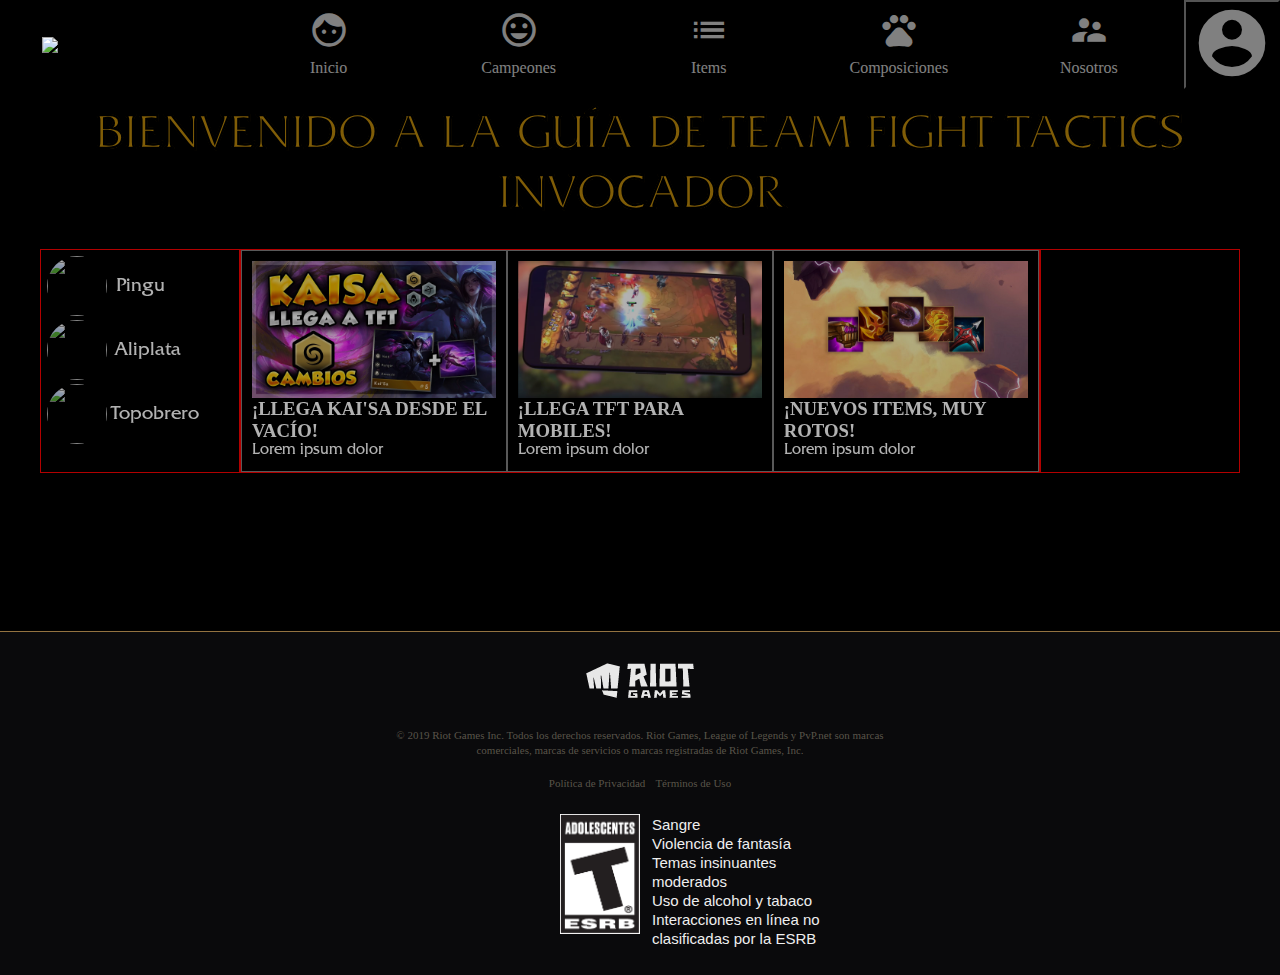
==== commit c85baaea: "Footer" ====
--- a/index.html
+++ b/index.html
@@ -4,7 +4,7 @@
 <head>
 
     <!--  Meta  -->
-    <meta charset="UTF-8" />
+    <meta charset="UTF-8"/>
     <title>TFT</title>
 
 
@@ -16,220 +16,270 @@
 
     <!--  MENU  -->
     <link rel="stylesheet" href="styles/menu.css">
+
+    <!--  FOOTER  -->
+    <link rel="stylesheet" href="styles/footer.css">
 
     <!--  COMPONENTS  -->
     <link rel="stylesheet" href="styles/components/bichis.css">
     <link rel="stylesheet" href="styles/components/noticias.css">
 
 
-
     <!--  MD ICONS  -->
     <link rel="stylesheet" href="styles/md-icons.css">
-    <link rel="stylesheet" type="text/css" href="engine1/style.css" />
+    <link rel="stylesheet" type="text/css" href="engine1/style.css"/>
 
 
 </head>
 
 <body>
 
-    <div class="container">
-        <div class="header column">
-
-            <div class="row">
-
-                <div class="title">
-                    <div class="column">
-                        <img src="https://ik.imagekit.io/jgjqr7tdm/logo-hero_RDSiNj0IW.png" class="img-responsive" />
-                    </div>
-                </div>
-
-                <div class="nav-menu">
-                    <nav class="menu">
-
-                        <a href="index.html">
-                            <div class="nav-item">
-                                <div class="nav-item-icon" style="text-align:center;">
-                                    <i class="material-icons">face</i>
-                                </div>
-                                <div class="nav-item-text">
-                                    Inicio
-                                </div>
-                            </div>
-                        </a>
-
-                        <a href="campeones.html">
-                            <div class="nav-item">
-                                <div class="nav-item-icon" style="text-align:center;">
-                                    <i class="material-icons">insert_emoticon</i>
-                                </div>
-                                <div class="nav-item-text">
-                                    Campeones
-                                </div>
-                            </div>
-                        </a>
-
-                        <a href="items.html">
-                            <div class="nav-item">
-                                <div class="nav-item-icon" style="text-align:center;">
-                                    <i class="material-icons">list</i>
-                                </div>
-                                <div class="nav-item-text">
-                                    Items
-                                </div>
-                            </div>
-                        </a>
-
-                        <a href="composiciones.html">
-                            <div class="nav-item">
-                                <div class="nav-item-icon" style="text-align:center;">
-                                    <i class="material-icons">pets</i>
-                                </div>
-                                <div class="nav-item-text">
-                                    Composiciones
-                                </div>
-                            </div>
-                        </a>
-
-                        <a href="nosotros.html">
-                            <div class="nav-item">
-                                <div class="nav-item-icon" style="text-align:center;">
-                                    <i class="material-icons">supervisor_account</i>
-                                </div>
-                                <div class="nav-item-text">
-                                    Nosotros
-                                </div>
-                            </div>
-                        </a>
-                    </nav>
-                </div>
-
-                <div class="user">
-                    <button class="user-profile-btn">
+<div class="container">
+    <div class="header column">
+
+        <div class="row">
+
+            <div class="title">
+                <div class="column">
+                    <img src="https://ik.imagekit.io/jgjqr7tdm/logo-hero_RDSiNj0IW.png" class="img-responsive"/>
+                </div>
+            </div>
+
+            <div class="nav-menu">
+                <nav class="menu">
+
+                    <a href="index.html">
+                        <div class="nav-item">
+                            <div class="nav-item-icon" style="text-align:center;">
+                                <i class="material-icons">face</i>
+                            </div>
+                            <div class="nav-item-text">
+                                Inicio
+                            </div>
+                        </div>
+                    </a>
+
+                    <a href="campeones.html">
+                        <div class="nav-item">
+                            <div class="nav-item-icon" style="text-align:center;">
+                                <i class="material-icons">insert_emoticon</i>
+                            </div>
+                            <div class="nav-item-text">
+                                Campeones
+                            </div>
+                        </div>
+                    </a>
+
+                    <a href="items.html">
+                        <div class="nav-item">
+                            <div class="nav-item-icon" style="text-align:center;">
+                                <i class="material-icons">list</i>
+                            </div>
+                            <div class="nav-item-text">
+                                Items
+                            </div>
+                        </div>
+                    </a>
+
+                    <a href="composiciones.html">
+                        <div class="nav-item">
+                            <div class="nav-item-icon" style="text-align:center;">
+                                <i class="material-icons">pets</i>
+                            </div>
+                            <div class="nav-item-text">
+                                Composiciones
+                            </div>
+                        </div>
+                    </a>
+
+                    <a href="nosotros.html">
+                        <div class="nav-item">
+                            <div class="nav-item-icon" style="text-align:center;">
+                                <i class="material-icons">supervisor_account</i>
+                            </div>
+                            <div class="nav-item-text">
+                                Nosotros
+                            </div>
+                        </div>
+                    </a>
+                </nav>
+            </div>
+
+            <div class="user">
+                <button class="user-profile-btn">
                     <i class="material-icons user-profile-icon">account_circle</i>
                 </button>
-                </div>
-
-            </div>
-        </div>
-
-        <div class="content">
-            <h1 class="main-title">BIENVENIDO A LA GUÍA DE TEAM FIGHT TACTICS INVOCADOR</h1>
-
-            <div class="row seccion">
-
-                <!-- SECCION BICHIS -->
-                <div class="column  col-xs-12 col-sm-4 col-md-2  pa-1 bordear">
-
-                    <div class="bichi-card">
-                        <div class="bichi-card-img">
-                            <img src="https://ik.imagekit.io/jgjqr7tdm/sGRJh8p7_400x400_07bIPOmUR.png">
-                        </div>
-                        <div class="bichi-card-title">
-                            <p>Pingu</p>
-                        </div>
-                    </div>
-
-                    <div class="bichi-card">
-                        <div class="bichi-card-img">
-                            <img src="https://ik.imagekit.io/jgjqr7tdm/image5d1294c555734_lCqkQjEVK.png">
-                        </div>
-                        <div class="bichi-card-title">
-                            <p>Aliplata</p>
-                        </div>
-                    </div>
-
-                    <div class="bichi-card">
-                        <div class="bichi-card-img">
-                            <img src="https://ik.imagekit.io/jgjqr7tdm/Molediver_Skydance_Tier_3_WRVF0msCy.png">
-                        </div>
-                        <div class="bichi-card-title">
-                            <p>Topobrero</p>
-                        </div>
-                    </div>
-
-                </div>
-
-                <!-- SECCION NOTICIAS -->
-                <div class="column  col-xs-12 col-sm-8 col-md-8   bordear">
-
-                    <div class="row">
-
-                        <!-- NOTICIA 1 -->
-                        <div class="column col-xs-12 col-sm-6 col-md-4 noticia-card">
-                            <div class="column">
-                                <img src="imagenes/noticia2.jpg" class="img-responsive">
-                            </div>
-                            <div class="column">
-                                <h3 class="noticia-titulo">¡LLEGA KAI'SA DESDE EL VACÍO!</h3>
-                            </div>
-
-                            <div class="column">
-                                <p class="noticia-descripcion">Lorem ipsum dolor </p>
-                            </div>
-                        </div>
-
-                        <!-- NOTICIA 2 -->
-                        <div class="column col-xs-12 col-sm-6 col-md-4 noticia-card">
-                            <div class="column">
-                                <img src="imagenes/noticia1.jpg" class="img-responsive">
-                            </div>
-                            <div class="column">
-                                <h3 class="noticia-titulo">¡LLEGA TFT PARA MOBILES!</h3>
-                            </div>
-
-                            <div class="column">
-                                <p class="noticia-descripcion">Lorem ipsum dolor </p>
-                            </div>
-                        </div>
-
-                        <!-- NOTICIA 3 -->
-                        <div class="column col-xs-12 col-sm-6 col-md-4 noticia-card">
-                            <div class="column">
-                                <img src="imagenes/noticia3.jpg" class="img-responsive">
-                            </div>
-                            <div class="column">
-                                <h3 class="noticia-titulo">¡NUEVOS ITEMS, MUY ROTOS!</h3>
-                            </div>
-
-                            <div class="column">
-                                <p class="noticia-descripcion">Lorem ipsum dolor </p>
-                            </div>
-                        </div>
-
-
-                    </div>
-
-                </div>
-
-                <!-- VIDEOS -->
-                <div class="column  col-xs-12 col-sm-12 col-md-2   bordear">
-                    <div class="column pa-1">
-                        <iframe width="100%" src="https://www.youtube.com/embed/b1__VLn82EE" frameborder="0" allow="accelerometer; autoplay; encrypted-media; gyroscope; picture-in-picture" allowfullscreen>
+            </div>
+
+        </div>
+    </div>
+
+    <div class="content">
+        <h1 class="main-title">BIENVENIDO A LA GUÍA DE TEAM FIGHT TACTICS INVOCADOR</h1>
+
+        <div class="row seccion">
+
+            <!-- SECCION BICHIS -->
+            <div class="column  col-xs-12 col-sm-4 col-md-2  pa-1 bordear">
+
+                <div class="bichi-card">
+                    <div class="bichi-card-img">
+                        <img src="https://ik.imagekit.io/jgjqr7tdm/sGRJh8p7_400x400_07bIPOmUR.png">
+                    </div>
+                    <div class="bichi-card-title">
+                        <p>Pingu</p>
+                    </div>
+                </div>
+
+                <div class="bichi-card">
+                    <div class="bichi-card-img">
+                        <img src="https://ik.imagekit.io/jgjqr7tdm/image5d1294c555734_lCqkQjEVK.png">
+                    </div>
+                    <div class="bichi-card-title">
+                        <p>Aliplata</p>
+                    </div>
+                </div>
+
+                <div class="bichi-card">
+                    <div class="bichi-card-img">
+                        <img src="https://ik.imagekit.io/jgjqr7tdm/Molediver_Skydance_Tier_3_WRVF0msCy.png">
+                    </div>
+                    <div class="bichi-card-title">
+                        <p>Topobrero</p>
+                    </div>
+                </div>
+
+            </div>
+
+            <!-- SECCION NOTICIAS -->
+            <div class="column  col-xs-12 col-sm-8 col-md-8   bordear">
+
+                <div class="row">
+
+                    <!-- NOTICIA 1 -->
+                    <div class="column col-xs-12 col-sm-6 col-md-4 noticia-card">
+                        <div class="column">
+                            <img src="imagenes/noticia2.jpg" class="img-responsive">
+                        </div>
+                        <div class="column">
+                            <h3 class="noticia-titulo">¡LLEGA KAI'SA DESDE EL VACÍO!</h3>
+                        </div>
+
+                        <div class="column">
+                            <p class="noticia-descripcion">Lorem ipsum dolor </p>
+                        </div>
+                    </div>
+
+                    <!-- NOTICIA 2 -->
+                    <div class="column col-xs-12 col-sm-6 col-md-4 noticia-card">
+                        <div class="column">
+                            <img src="imagenes/noticia1.jpg" class="img-responsive">
+                        </div>
+                        <div class="column">
+                            <h3 class="noticia-titulo">¡LLEGA TFT PARA MOBILES!</h3>
+                        </div>
+
+                        <div class="column">
+                            <p class="noticia-descripcion">Lorem ipsum dolor </p>
+                        </div>
+                    </div>
+
+                    <!-- NOTICIA 3 -->
+                    <div class="column col-xs-12 col-sm-6 col-md-4 noticia-card">
+                        <div class="column">
+                            <img src="imagenes/noticia3.jpg" class="img-responsive">
+                        </div>
+                        <div class="column">
+                            <h3 class="noticia-titulo">¡NUEVOS ITEMS, MUY ROTOS!</h3>
+                        </div>
+
+                        <div class="column">
+                            <p class="noticia-descripcion">Lorem ipsum dolor </p>
+                        </div>
+                    </div>
+
+
+                </div>
+
+            </div>
+
+            <!-- VIDEOS -->
+            <div class="column  col-xs-12 col-sm-12 col-md-2   bordear">
+                <div class="column pa-1">
+                    <iframe width="100%" src="https://www.youtube.com/embed/b1__VLn82EE" frameborder="0"
+                            allow="accelerometer; autoplay; encrypted-media; gyroscope; picture-in-picture"
+                            allowfullscreen>
                     </iframe>
-                    </div>
-                </div>
-
-            </div>
-
-            <div class="row seccion">
-                <h1>Bienvenidos a la Guía de Team Fight Tactics</h1>
-            </div>
-
-            <div class="row seccion">
-
-            </div>
-        </div>
-
-        <div class="footer column">
-
-            <h1>FOOTER</h1>
-            <div class="copyright">
-                <marquee><span>Copyright Ayala Rodrigo(? 2019</span></marquee>
-            </div>
-        </div>
-
+                </div>
+            </div>
+
+        </div>
+
+        <div class="row seccion">
+            <h1>Bienvenidos a la Guía de Team Fight Tactics</h1>
+        </div>
+
+        <div class="row seccion">
+
+        </div>
     </div>
 
+    <div class="footer column">
+
+        <div class="riotbar-footer i18n-es" lang="es">
+            <div class="riotbar-footer-content default-background">
+                <div class="riotbar-footer-riot-logo">
+                    <a href="http://www.riotgames.com/" target="_blank"></a>
+                </div>
+                <div class="riotbar-copyright">
+                    © 2019 Riot Games Inc. Todos los derechos reservados. Riot Games, League of Legends y PvP.net son
+                    marcas comerciales, marcas de servicios o marcas registradas de Riot Games, Inc.
+                </div>
+
+                <div class="row justify-center">
+                    <div class="riotbar-legal-links">
+                        <ul>
+                            <li>
+                                <a class="link-privacyPolicy " href="https://lan.leagueoflegends.com/es/legal/privacy">
+                                    Política de Privacidad
+                                </a>
+                            </li>
+                            <li>
+                                <a class="link-termsOfUse " href="https://lan.leagueoflegends.com/es/legal/termsofuse">
+                                    Términos de Uso
+                                </a>
+                            </li>
+                        </ul>
+                    </div>
+                </div>
+
+
+                <div class="row justify-center">
+                    <div class="column col-xs-6 col-sm-4 col-md-2" style="text-align: right;">
+                        <a class="riotbar-game-rating-logo" href="https://www.esrb.org/ratings/ratings_guide.jsp">
+                            <img src="imagenes/latam-esrb.png" style="width:80px; " />
+                        </a>
+                    </div>
+                    <div class="column col-xs-6 col-sm-4 col-md-2 pa-1">
+                        <div class="riotbar-game-rating-text">
+
+                            Sangre<br>
+                            Violencia de fantasía<br>
+                            Temas insinuantes moderados<br>
+                            Uso de alcohol y tabaco<br>
+                            Interacciones en línea no clasificadas por la ESRB<br>
+
+                        </div>
+                    </div>
+
+                </div>
+
+            </div>
+        </div>
+    </div>
+
+</div>
+
 </body>
 
 </html>--- a/styles/flex-framework.css
+++ b/styles/flex-framework.css
@@ -55,7 +55,7 @@
     justify-content: space-around;
 }
 
-.row .justify-center {
+.row.justify-center {
     justify-content: center;
 }
 
--- a/styles/footer.css
+++ b/styles/footer.css
@@ -0,0 +1,115 @@
+.riotbar-footer-content.default-background {
+    background-color: #0a0a0c;
+    border-top: 1px solid #937341;
+}
+ .riotbar-footer-content {
+     padding: 1px 5px;
+ }
+ .riotbar-footer * {
+     box-sizing: border-box;
+ }
+
+.riotbar-footer-content > div {
+    margin: 20px auto;
+}
+ .riotbar-footer-riot-logo {
+     user-select: none;
+     box-sizing: border-box;
+ }
+
+.riotbar-footer-riot-logo a {
+    display: block;
+    margin: auto;
+    overflow: hidden;
+    background: transparent url(../imagenes/white-s.png) no-repeat;
+    background-size: contain;
+    width: 130px;
+    height: 55px;
+    opacity: 0.9;
+    transition: opacity 0.2s linear;
+}
+
+
+ .riotbar-copyright {
+     font-size: 11px;
+     line-height: 1.316;
+     margin: 0 auto;
+     max-width: 500px;
+     text-align: center;
+     color: rgba(209, 197, 169, 0.4);
+     transition: color 0.2s linear;
+     font-family: "Helvetica Neue,sans-serif";
+     word-break: keep-all;
+ }
+
+
+ .riotbar-legal-links {
+     font-size: 11px;
+     color: rgba(209, 197, 169, 0.402);
+     text-align: center;
+     font-family: "Helvetica Neue,sans-serif";
+ }
+ .riotbar-legal-links {
+     user-select: none;
+     box-sizing: border-box;
+ }
+
+.riotbar-legal-links ul {
+    flex-wrap: wrap;
+}
+ .riotbar-legal-links ul {
+     list-style: none;
+     margin: 0;
+     padding: 0;
+     display: flex;
+     flex-direction: row;
+     flex-wrap: nowrap;
+     justify-content: center;
+     align-items: center;
+ }
+
+.riotbar-legal-links ul li a:visited {
+    color: rgba(209, 197, 169, 0.402);
+}
+ .riotbar-legal-links ul li a {
+     display: block;
+     margin: 0 5px;
+     text-decoration: none;
+     color: rgba(209, 197, 169, 0.402);
+     transition: all 0.2s linear;
+ }
+
+a, a:focus {
+    font-family: "Beaufort for LOL";
+    font-weight: 400;
+    font-style: normal;
+    color: #09abae;
+}
+
+.riotbar-game-ratings {
+    display: flex;
+    flex-direction: row;
+    flex-wrap: wrap;
+    justify-content: center;
+    align-items: center;
+}
+
+
+.riotbar-game-rating-logo {
+    background-color: transparent;
+    background-repeat: no-repeat;
+    background-size: contain;
+    flex-shrink: 0;
+    margin: 5px 0;
+    max-width: 100%;
+}
+
+.riotbar-game-rating-text {
+    display: inline-block;
+    text-align: left;
+    color: #efefef;
+    margin-left: 6px;
+    line-height: 19px;
+    font-size: 15px;
+    font-family: "Gill Sans W04", GillSans, "Gill Sans", "Gill Sans MT", Calibri, "Trebuchet MS", sans-serif;
+}